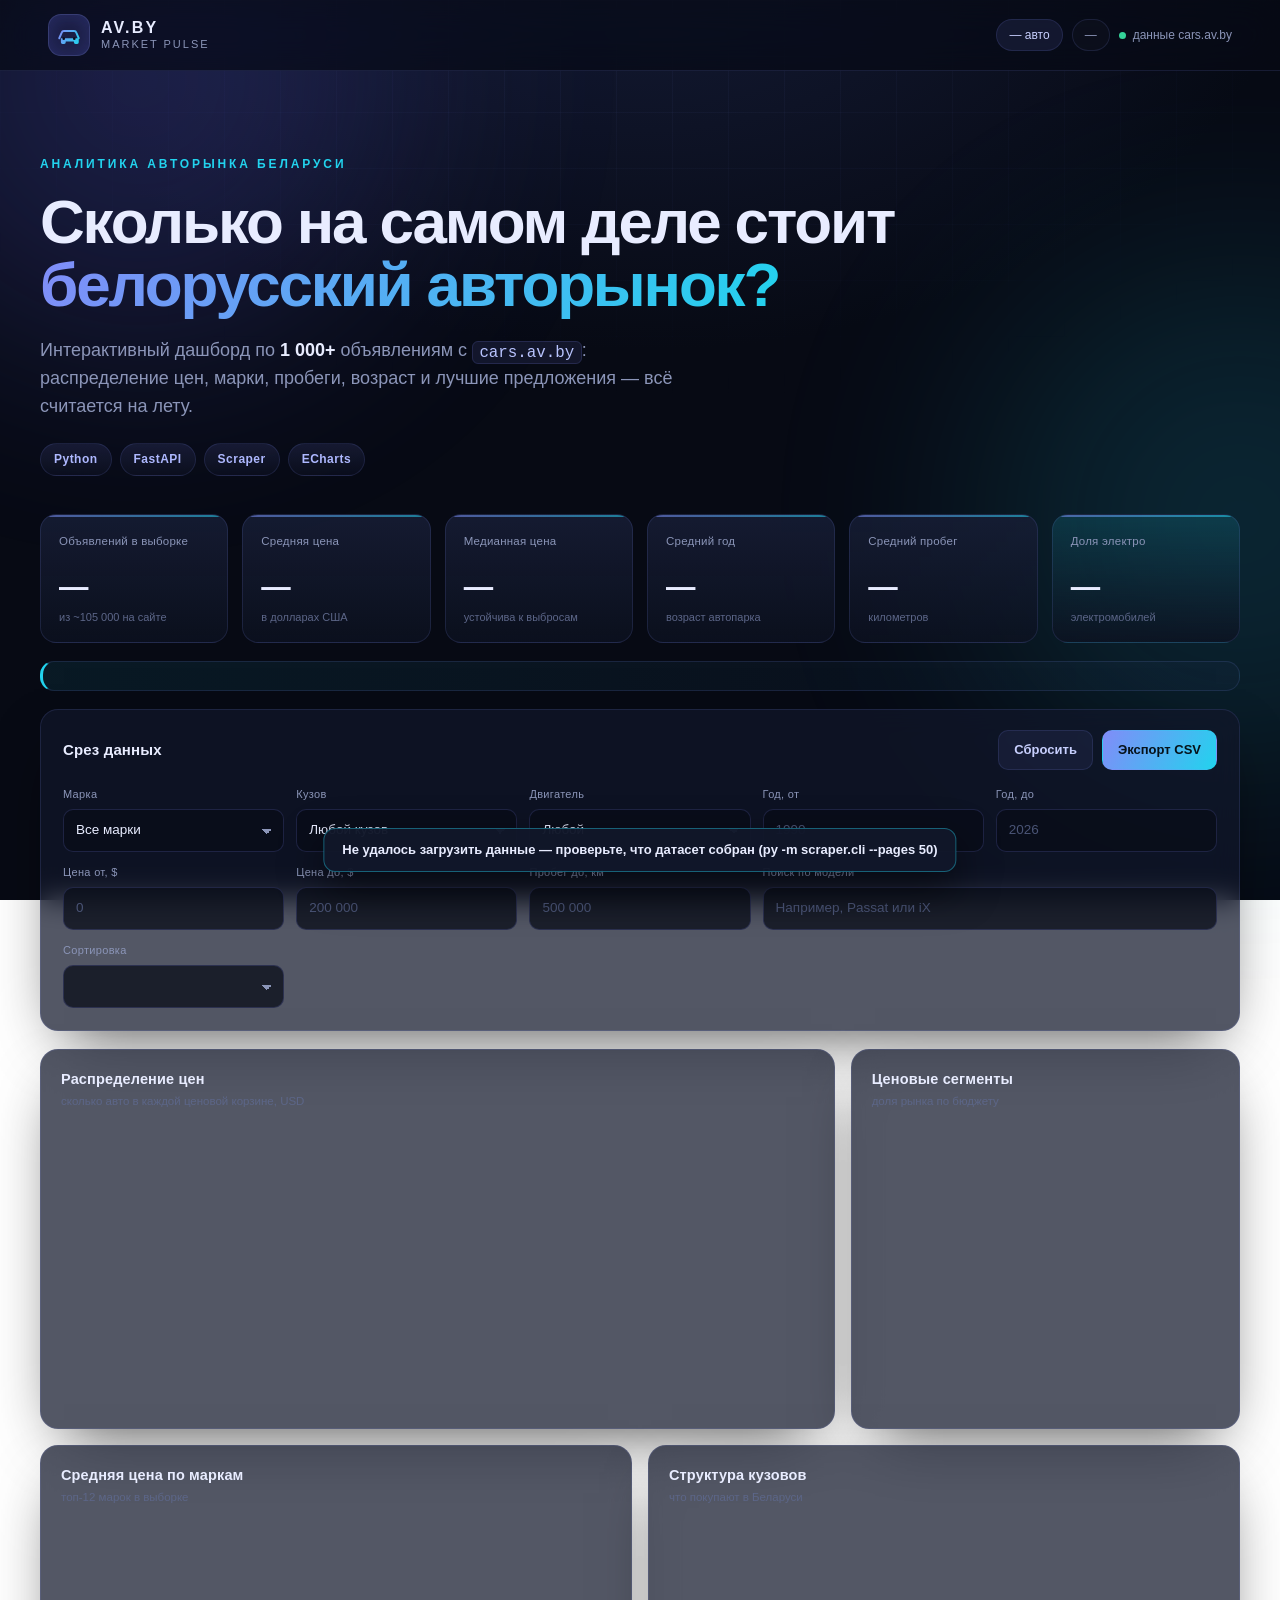
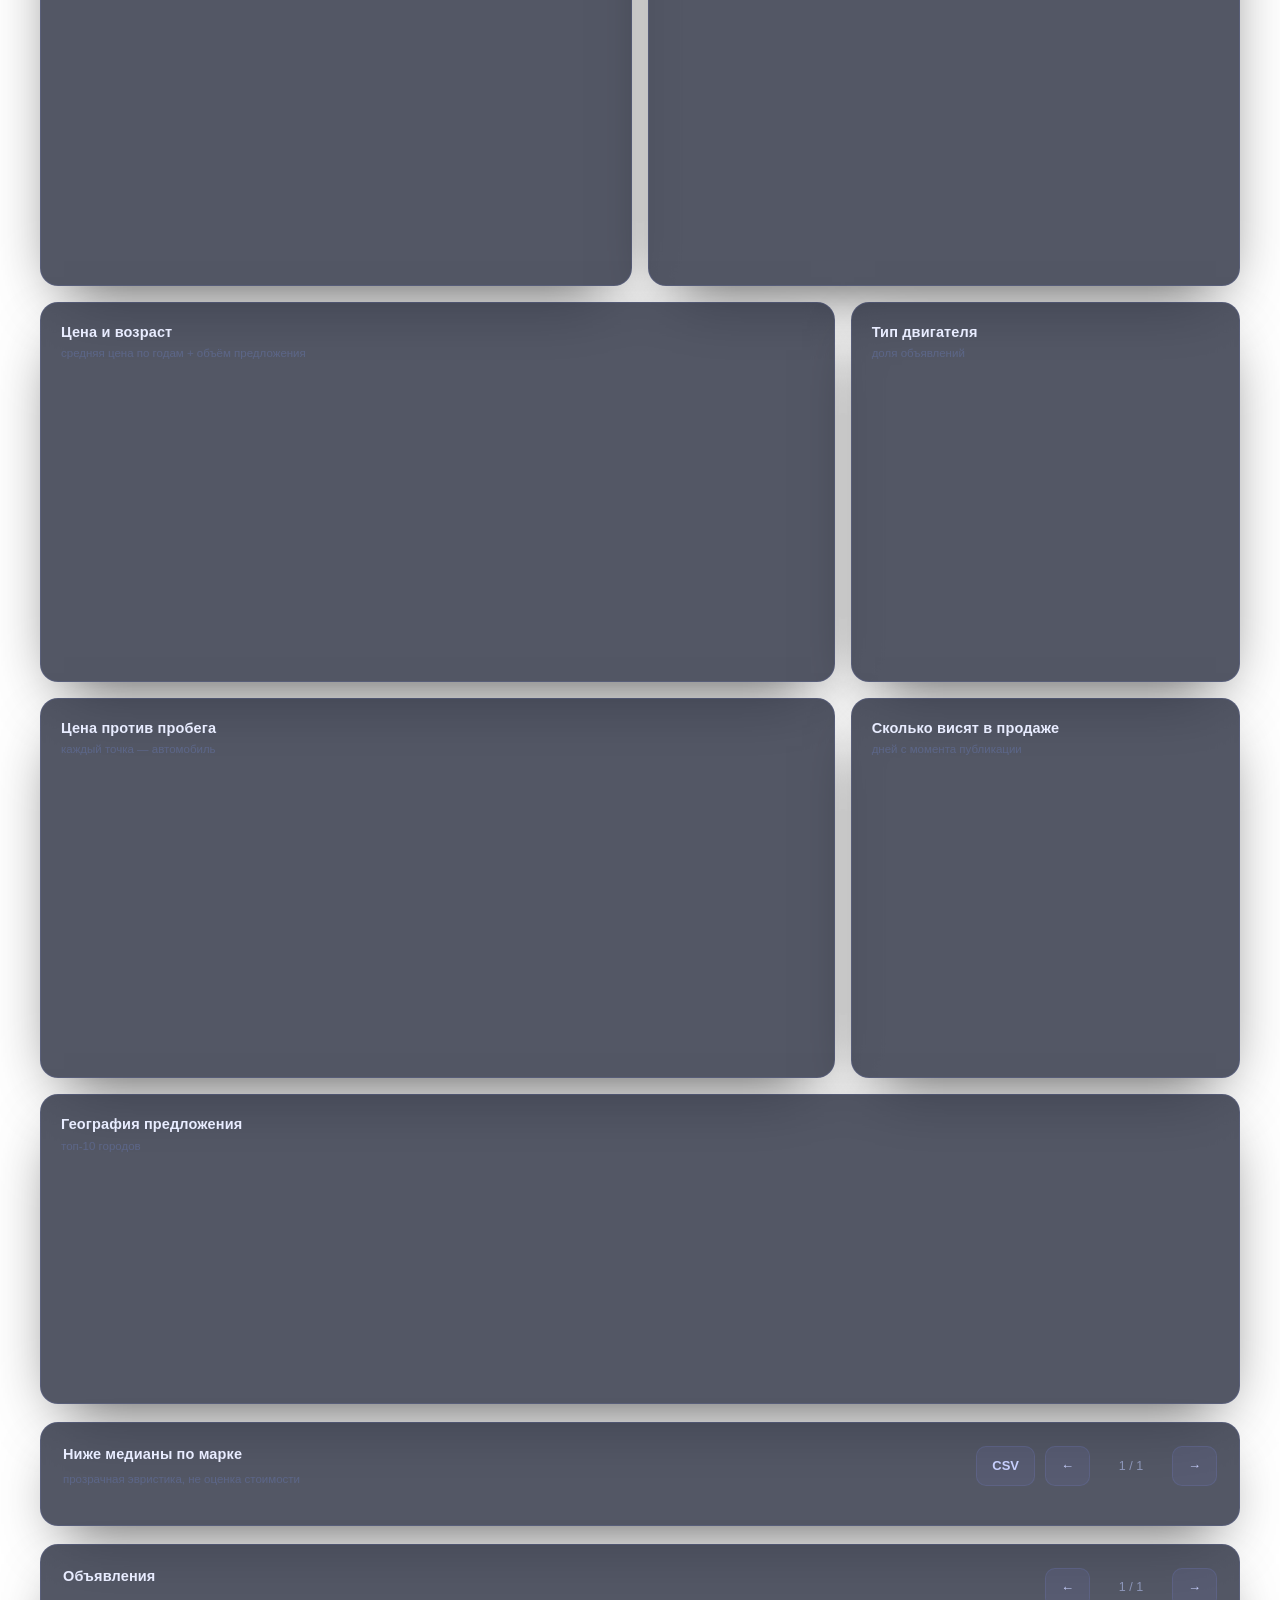
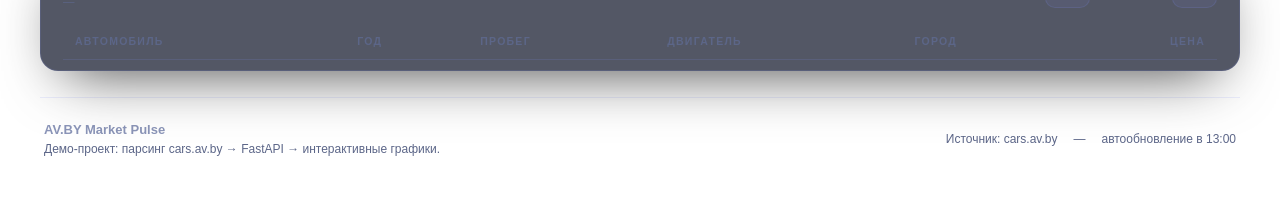
==== app/static/index.html @ 28a3e029 "Add files via upload" ====
<!DOCTYPE html>
<html lang="ru">
<head>
  <meta charset="utf-8" />
  <meta name="viewport" content="width=device-width, initial-scale=1" />
  <title>AV.BY Market Pulse — аналитика авторынка Беларуси</title>
  <meta name="description" content="Интерактивный дашборд рынка б/у автомобилей Беларуси по данным cars.av.by: цены, марки, пробеги, годы и лучшие предложения." />
  <link rel="stylesheet" href="styles.css" />
</head>
<body>
  <div class="bg-grid" aria-hidden="true"></div>
  <div class="bg-glow bg-glow--one" aria-hidden="true"></div>
  <div class="bg-glow bg-glow--two" aria-hidden="true"></div>

  <header class="topbar">
    <a class="brand" href="./">
      <span class="brand__mark" aria-hidden="true">
        <svg viewBox="0 0 32 32" width="26" height="26" fill="none">
          <path d="M4 20l3-7a3 3 0 0 1 2.8-2h12.4A3 3 0 0 1 25 13l3 7" stroke="url(#g)" stroke-width="2.4" stroke-linecap="round"/>
          <path d="M4 20h24v5a2 2 0 0 1-2 2h-2a2 2 0 0 1-2-2v-1H12v1a2 2 0 0 1-2 2H8a2 2 0 0 1-2-2v-5z" fill="url(#g)"/>
          <circle cx="9.5" cy="20.5" r="1.6" fill="#0a0e1a"/>
          <circle cx="22.5" cy="20.5" r="1.6" fill="#0a0e1a"/>
          <defs><linearGradient id="g" x1="4" y1="11" x2="28" y2="27" gradientUnits="userSpaceOnUse"><stop stop-color="#818cf8"/><stop offset="1" stop-color="#22d3ee"/></linearGradient></defs>
        </svg>
      </span>
      <span class="brand__text">
        <strong>AV.BY</strong>
        <span>Market Pulse</span>
      </span>
    </a>
    <div class="topbar__meta">
      <span class="pill" id="meta-count">— авто</span>
      <span class="pill pill--muted" id="meta-date">—</span>
      <span class="live"><i></i> данные cars.av.by</span>
    </div>
  </header>

  <main class="wrap">
    <section class="hero">
      <p class="eyebrow">Аналитика авторынка Беларуси</p>
      <h1>Сколько на самом деле стоит<br><span class="grad">белорусский авторынок?</span></h1>
      <p class="hero__lead">
        Интерактивный дашборд по <strong id="hero-count">1 000+</strong> объявлениям с <code>cars.av.by</code>:
        распределение цен, марки, пробеги, возраст и лучшие предложения — всё считается на лету.
      </p>
      <div class="hero__tags">
        <span>Python</span><span>FastAPI</span><span>Scraper</span><span>ECharts</span>
      </div>
    </section>

    <section class="kpis" id="kpis" aria-label="Ключевые показатели">
      <article class="kpi">
        <span class="kpi__label">Объявлений в выборке</span>
        <strong class="kpi__value" id="kpi-total">—</strong>
        <span class="kpi__hint">из ~105 000 на сайте</span>
      </article>
      <article class="kpi">
        <span class="kpi__label">Средняя цена</span>
        <strong class="kpi__value" id="kpi-avg-price">—</strong>
        <span class="kpi__hint">в долларах США</span>
      </article>
      <article class="kpi">
        <span class="kpi__label">Медианная цена</span>
        <strong class="kpi__value" id="kpi-median-price">—</strong>
        <span class="kpi__hint">устойчива к выбросам</span>
      </article>
      <article class="kpi">
        <span class="kpi__label">Средний год</span>
        <strong class="kpi__value" id="kpi-avg-year">—</strong>
        <span class="kpi__hint">возраст автопарка</span>
      </article>
      <article class="kpi">
        <span class="kpi__label">Средний пробег</span>
        <strong class="kpi__value" id="kpi-avg-mileage">—</strong>
        <span class="kpi__hint">километров</span>
      </article>
      <article class="kpi kpi--accent">
        <span class="kpi__label">Доля электро</span>
        <strong class="kpi__value" id="kpi-electric">—</strong>
        <span class="kpi__hint">электромобилей</span>
      </article>
    </section>

    <p class="insight" id="insight" aria-live="polite"></p>

    <section class="panel filters" aria-label="Фильтры">
      <div class="filters__head">
        <h2>Срез данных</h2>
        <div class="filters__actions">
          <button class="btn btn--ghost" id="btn-reset" type="button">Сбросить</button>
          <a class="btn btn--primary" id="btn-export" href="#" download>Экспорт CSV</a>
        </div>
      </div>
      <div class="filters__grid">
        <label class="field">
          <span>Марка</span>
          <select id="f-brand"><option value="">Все марки</option></select>
        </label>
        <label class="field">
          <span>Кузов</span>
          <select id="f-body"><option value="">Любой кузов</option></select>
        </label>
        <label class="field">
          <span>Двигатель</span>
          <select id="f-fuel"><option value="">Любой</option></select>
        </label>
        <label class="field">
          <span>Год, от</span>
          <input id="f-year-min" type="number" inputmode="numeric" placeholder="1990" />
        </label>
        <label class="field">
          <span>Год, до</span>
          <input id="f-year-max" type="number" inputmode="numeric" placeholder="2026" />
        </label>
        <label class="field">
          <span>Цена от, $</span>
          <input id="f-price-min" type="number" inputmode="numeric" placeholder="0" />
        </label>
        <label class="field">
          <span>Цена до, $</span>
          <input id="f-price-max" type="number" inputmode="numeric" placeholder="200 000" />
        </label>
        <label class="field">
          <span>Пробег до, км</span>
          <input id="f-mileage-max" type="number" inputmode="numeric" placeholder="500 000" />
        </label>
        <label class="field field--wide">
          <span>Поиск по модели</span>
          <input id="f-q" type="search" placeholder="Например, Passat или iX" autocomplete="off" />
        </label>
        <label class="field">
          <span>Сортировка</span>
          <select id="f-sort"></select>
        </label>
      </div>
    </section>

    <section class="charts" id="charts" aria-label="Графики">
      <article class="panel chart chart--span-8">
        <header class="chart__head">
          <h2>Распределение цен</h2>
          <span class="chart__sub">сколько авто в каждой ценовой корзине, USD</span>
        </header>
        <div class="chart__canvas" id="chart-price"></div>
      </article>

      <article class="panel chart chart--span-4">
        <header class="chart__head">
          <h2>Ценовые сегменты</h2>
          <span class="chart__sub">доля рынка по бюджету</span>
        </header>
        <div class="chart__canvas" id="chart-segments"></div>
      </article>

      <article class="panel chart chart--span-6">
        <header class="chart__head">
          <h2>Средняя цена по маркам</h2>
          <span class="chart__sub">топ-12 марок в выборке</span>
        </header>
        <div class="chart__canvas chart__canvas--tall" id="chart-brands"></div>
      </article>

      <article class="panel chart chart--span-6">
        <header class="chart__head">
          <h2>Структура кузовов</h2>
          <span class="chart__sub">что покупают в Беларуси</span>
        </header>
        <div class="chart__canvas chart__canvas--tall" id="chart-body"></div>
      </article>

      <article class="panel chart chart--span-8">
        <header class="chart__head">
          <h2>Цена и возраст</h2>
          <span class="chart__sub">средняя цена по годам + объём предложения</span>
        </header>
        <div class="chart__canvas" id="chart-year"></div>
      </article>

      <article class="panel chart chart--span-4">
        <header class="chart__head">
          <h2>Тип двигателя</h2>
          <span class="chart__sub">доля объявлений</span>
        </header>
        <div class="chart__canvas" id="chart-fuel"></div>
      </article>

      <article class="panel chart chart--span-8">
        <header class="chart__head">
          <h2>Цена против пробега</h2>
          <span class="chart__sub">каждый точка — автомобиль</span>
        </header>
        <div class="chart__canvas" id="chart-scatter"></div>
      </article>

      <article class="panel chart chart--span-4">
        <header class="chart__head">
          <h2>Сколько висят в продаже</h2>
          <span class="chart__sub">дней с момента публикации</span>
        </header>
        <div class="chart__canvas" id="chart-days"></div>
      </article>

      <article class="panel chart chart--span-12">
        <header class="chart__head">
          <h2>География предложения</h2>
          <span class="chart__sub">топ-10 городов</span>
        </header>
        <div class="chart__canvas chart__canvas--short" id="chart-locations"></div>
      </article>
    </section>

    <section class="panel deals" id="deals-section" aria-label="Ниже медианы по марке">
      <header class="chart__head table-panel__head">
        <div>
          <h2>Ниже медианы по марке</h2>
          <span class="chart__sub" id="deals-total">прозрачная эвристика, не оценка стоимости</span>
        </div>
        <div class="pager">
          <a class="btn btn--ghost" id="btn-deals-export" href="#" title="Скачать все объявления ниже медианы (CSV)">CSV</a>
          <button class="btn btn--ghost" id="btn-deals-prev" type="button" aria-label="Предыдущая страница">←</button>
          <span id="deals-page-info">1 / 1</span>
          <button class="btn btn--ghost" id="btn-deals-next" type="button" aria-label="Следующая страница">→</button>
        </div>
      </header>
      <div class="deals__grid" id="deals"></div>
    </section>

    <section class="panel table-panel" aria-label="Объявления">
      <header class="chart__head table-panel__head">
        <div>
          <h2>Объявления</h2>
          <span class="chart__sub" id="table-total">—</span>
        </div>
        <div class="pager">
          <button class="btn btn--ghost" id="btn-prev" type="button" aria-label="Предыдущая страница">←</button>
          <span id="page-info">1 / 1</span>
          <button class="btn btn--ghost" id="btn-next" type="button" aria-label="Следующая страница">→</button>
        </div>
      </header>
      <div class="table-scroll">
        <table>
          <thead>
            <tr>
              <th>Автомобиль</th>
              <th>Год</th>
              <th>Пробег</th>
              <th>Двигатель</th>
              <th>Город</th>
              <th class="ta-right">Цена</th>
            </tr>
          </thead>
          <tbody id="table-body"></tbody>
        </table>
      </div>
    </section>

    <footer class="footer">
      <div>
        <strong>AV.BY Market Pulse</strong>
        <span>Демо-проект: парсинг cars.av.by → FastAPI → интерактивные графики.</span>
      </div>
      <div class="footer__meta">
        <span id="footer-source">Источник: cars.av.by</span>
        <span id="footer-date">—</span>
        <span>автообновление в 13:00</span>
      </div>
    </footer>
  </main>

  <div class="loading" id="loading" aria-hidden="true"><span></span></div>
  <div class="toast" id="toast" role="status" aria-live="polite"></div>

  <script src="vendor/echarts.min.js"></script>
  <script src="analytics.js"></script>
  <script src="app.js"></script>
</body>
</html>
---- app/static/styles.css ----
:root {
  --bg: #070a14;
  --bg-soft: #0c1120;
  --panel: rgba(17, 23, 42, 0.72);
  --panel-solid: #11172a;
  --border: rgba(129, 140, 248, 0.14);
  --border-strong: rgba(129, 140, 248, 0.3);
  --text: #e8ecff;
  --muted: #8b95b8;
  --faint: #5c6688;
  --indigo: #818cf8;
  --cyan: #22d3ee;
  --amber: #fbbf24;
  --green: #34d399;
  --rose: #fb7185;
  --grad: linear-gradient(120deg, #818cf8 0%, #22d3ee 100%);
  --radius: 18px;
  --shadow: 0 24px 60px -24px rgba(0, 0, 0, 0.75);
}

* { box-sizing: border-box; }

html { scroll-behavior: smooth; }

body {
  margin: 0;
  min-height: 100vh;
  background: radial-gradient(1200px 800px at 50% -10%, #151c38 0%, var(--bg) 55%) fixed;
  color: var(--text);
  font-family: "Inter", -apple-system, BlinkMacSystemFont, "Segoe UI", Roboto, "Helvetica Neue", Arial, sans-serif;
  font-size: 15px;
  line-height: 1.55;
  -webkit-font-smoothing: antialiased;
  overflow-x: hidden;
}

code {
  font-family: "JetBrains Mono", "Cascadia Code", Consolas, monospace;
  font-size: 0.88em;
  color: #b9c4ff;
  background: rgba(129, 140, 248, 0.1);
  border: 1px solid rgba(129, 140, 248, 0.16);
  padding: 0.1em 0.4em;
  border-radius: 6px;
}

.bg-grid {
  position: fixed;
  inset: 0;
  background-image:
    linear-gradient(rgba(129, 140, 248, 0.045) 1px, transparent 1px),
    linear-gradient(90deg, rgba(129, 140, 248, 0.045) 1px, transparent 1px);
  background-size: 56px 56px;
  mask-image: radial-gradient(ellipse 90% 60% at 50% 0%, #000 20%, transparent 75%);
  pointer-events: none;
  z-index: 0;
}

.bg-glow {
  position: fixed;
  width: 520px;
  height: 520px;
  border-radius: 50%;
  filter: blur(120px);
  opacity: 0.22;
  pointer-events: none;
  z-index: 0;
}
.bg-glow--one { background: #6366f1; top: -180px; left: -120px; }
.bg-glow--two { background: #22d3ee; top: 260px; right: -220px; opacity: 0.14; }

/* ---------- top bar ---------- */
.topbar {
  position: sticky;
  top: 0;
  z-index: 50;
  display: flex;
  align-items: center;
  justify-content: space-between;
  gap: 18px;
  padding: 14px clamp(16px, 4vw, 48px);
  background: rgba(7, 10, 20, 0.72);
  backdrop-filter: blur(18px) saturate(140%);
  border-bottom: 1px solid var(--border);
}

.brand {
  display: flex;
  align-items: center;
  gap: 11px;
  text-decoration: none;
  color: var(--text);
}
.brand__mark {
  display: grid;
  place-items: center;
  width: 42px;
  height: 42px;
  border-radius: 13px;
  background: rgba(129, 140, 248, 0.1);
  border: 1px solid var(--border-strong);
  box-shadow: 0 0 26px rgba(99, 102, 241, 0.28) inset;
}
.brand__text { display: flex; flex-direction: column; line-height: 1.15; }
.brand__text strong { font-size: 16px; letter-spacing: 0.14em; }
.brand__text span { font-size: 11px; color: var(--muted); letter-spacing: 0.18em; text-transform: uppercase; }

.topbar__meta { display: flex; align-items: center; gap: 9px; flex-wrap: wrap; justify-content: flex-end; }
.pill {
  font-size: 12px;
  padding: 6px 12px;
  border-radius: 999px;
  background: rgba(129, 140, 248, 0.1);
  border: 1px solid var(--border);
  color: #c7cffd;
  white-space: nowrap;
}
.pill--muted { color: var(--muted); background: rgba(255, 255, 255, 0.02); }
.live { display: inline-flex; align-items: center; gap: 7px; font-size: 12px; color: var(--muted); }
.live i {
  width: 7px; height: 7px; border-radius: 50%;
  background: var(--green);
  box-shadow: 0 0 0 0 rgba(52, 211, 153, 0.6);
  animation: pulse 2.2s infinite;
}
@keyframes pulse {
  0% { box-shadow: 0 0 0 0 rgba(52, 211, 153, 0.55); }
  70% { box-shadow: 0 0 0 8px rgba(52, 211, 153, 0); }
  100% { box-shadow: 0 0 0 0 rgba(52, 211, 153, 0); }
}

/* ---------- layout ---------- */
.wrap {
  position: relative;
  z-index: 1;
  max-width: 1280px;
  margin: 0 auto;
  padding: 0 clamp(16px, 4vw, 40px) 64px;
}

.hero { padding: clamp(40px, 7vw, 84px) 0 38px; max-width: 880px; }
.eyebrow {
  margin: 0 0 16px;
  font-size: 12px;
  letter-spacing: 0.24em;
  text-transform: uppercase;
  color: var(--cyan);
  font-weight: 600;
}
.hero h1 {
  margin: 0 0 20px;
  font-size: clamp(32px, 5.6vw, 62px);
  line-height: 1.03;
  letter-spacing: -0.035em;
  font-weight: 800;
}
.grad {
  background: var(--grad);
  -webkit-background-clip: text;
  background-clip: text;
  color: transparent;
}
.hero__lead { margin: 0 0 22px; max-width: 680px; font-size: clamp(15px, 1.6vw, 18px); color: var(--muted); }
.hero__lead strong { color: var(--text); }
.hero__tags { display: flex; gap: 8px; flex-wrap: wrap; }
.hero__tags span {
  font-size: 12px;
  font-weight: 600;
  letter-spacing: 0.04em;
  color: #aeb8ff;
  padding: 6px 13px;
  border-radius: 999px;
  border: 1px solid var(--border);
  background: linear-gradient(180deg, rgba(129, 140, 248, 0.12), rgba(129, 140, 248, 0.03));
}

/* ---------- KPI ---------- */
.kpis {
  display: grid;
  grid-template-columns: repeat(6, minmax(0, 1fr));
  gap: 14px;
  margin-bottom: 18px;
}
.kpi {
  position: relative;
  padding: 18px 18px 16px;
  border-radius: 16px;
  border: 1px solid var(--border);
  background: linear-gradient(180deg, rgba(23, 30, 54, 0.85), rgba(13, 18, 33, 0.75));
  overflow: hidden;
  transition: transform 0.25s ease, border-color 0.25s ease;
}
.kpi::after {
  content: "";
  position: absolute;
  inset: 0 0 auto 0;
  height: 2px;
  background: var(--grad);
  opacity: 0.55;
}
.kpi:hover { transform: translateY(-3px); border-color: var(--border-strong); }
.kpi--accent { background: linear-gradient(180deg, rgba(34, 211, 238, 0.14), rgba(13, 18, 33, 0.8)); }
.kpi__label { display: block; font-size: 11.5px; color: var(--muted); letter-spacing: 0.02em; margin-bottom: 8px; min-height: 30px; }
.kpi__value { display: block; font-size: clamp(21px, 2.3vw, 30px); font-weight: 800; letter-spacing: -0.02em; line-height: 1.1; }
.kpi__hint { display: block; margin-top: 6px; font-size: 11px; color: var(--faint); }

/* ---------- panels ---------- */
.panel {
  border-radius: var(--radius);
  border: 1px solid var(--border);
  background: var(--panel);
  backdrop-filter: blur(14px);
  box-shadow: var(--shadow);
}

/* ---------- insight ---------- */
.insight {
  margin: 0 0 18px;
  padding: 14px 18px;
  border-radius: 14px;
  border: 1px solid var(--border);
  border-left: 3px solid var(--cyan);
  background: linear-gradient(90deg, rgba(34, 211, 238, 0.08), rgba(129, 140, 248, 0.035));
  color: var(--muted);
  font-size: 13.5px;
  line-height: 1.65;
}
.insight strong { color: var(--text); font-weight: 700; }

/* ---------- filters ---------- */
.filters { padding: 20px 22px 22px; margin-bottom: 18px; }
.filters__head { display: flex; align-items: center; justify-content: space-between; gap: 16px; margin-bottom: 16px; }
.filters__head h2 { margin: 0; font-size: 15px; letter-spacing: 0.01em; }
.filters__actions { display: flex; gap: 9px; }
.filters__grid {
  display: grid;
  grid-template-columns: repeat(5, minmax(0, 1fr));
  gap: 12px;
}
.field { display: flex; flex-direction: column; gap: 6px; min-width: 0; }
.field--wide { grid-column: span 2; }
.field > span { font-size: 11px; color: var(--muted); letter-spacing: 0.03em; }
.field input, .field select {
  width: 100%;
  padding: 10px 12px;
  border-radius: 10px;
  border: 1px solid rgba(129, 140, 248, 0.18);
  background: rgba(8, 12, 24, 0.75);
  color: var(--text);
  font: inherit;
  font-size: 13.5px;
  outline: none;
  transition: border-color 0.2s ease, box-shadow 0.2s ease;
}
.field select { appearance: none; cursor: pointer; padding-right: 30px;
  background-image: linear-gradient(45deg, transparent 50%, var(--muted) 50%), linear-gradient(135deg, var(--muted) 50%, transparent 50%);
  background-position: calc(100% - 16px) 52%, calc(100% - 11px) 52%;
  background-size: 5px 5px, 5px 5px;
  background-repeat: no-repeat;
}
.field input::placeholder { color: #4a5476; }
.field input:focus, .field select:focus {
  border-color: rgba(34, 211, 238, 0.55);
  box-shadow: 0 0 0 3px rgba(34, 211, 238, 0.1);
}

.btn {
  display: inline-flex;
  align-items: center;
  justify-content: center;
  gap: 6px;
  padding: 9px 15px;
  border-radius: 10px;
  border: 1px solid transparent;
  font: inherit;
  font-size: 13px;
  font-weight: 600;
  cursor: pointer;
  text-decoration: none;
  transition: transform 0.18s ease, filter 0.18s ease, background 0.18s ease;
  white-space: nowrap;
}
.btn:hover { transform: translateY(-1px); }
.btn--ghost { background: rgba(129, 140, 248, 0.08); border-color: var(--border); color: #c7cffd; }
.btn--ghost:hover { background: rgba(129, 140, 248, 0.16); }
.btn--primary { background: var(--grad); color: #06121a; font-weight: 700; }
.btn--primary:hover { filter: brightness(1.08); }
.btn:disabled { opacity: 0.4; cursor: not-allowed; transform: none; }

/* ---------- charts ---------- */
.charts {
  display: grid;
  grid-template-columns: repeat(12, minmax(0, 1fr));
  gap: 16px;
  margin-bottom: 18px;
}
.chart { padding: 18px 20px 12px; min-width: 0; }
.chart--span-4 { grid-column: span 4; }
.chart--span-6 { grid-column: span 6; }
.chart--span-8 { grid-column: span 8; }
.chart--span-12 { grid-column: span 12; }
.chart__head { display: flex; flex-direction: column; gap: 2px; margin-bottom: 6px; }
.chart__head h2 { margin: 0; font-size: 14.5px; font-weight: 700; letter-spacing: 0.01em; }
.chart__sub { font-size: 11.5px; color: var(--faint); }
.chart__canvas { width: 100%; height: 300px; }
.chart__canvas--tall { height: 360px; }
.chart__canvas--short { height: 230px; }

/* ---------- deals ---------- */
.deals { padding: 20px 22px 22px; margin-bottom: 18px; }
.deals__grid {
  display: grid;
  grid-template-columns: repeat(4, minmax(0, 1fr));
  gap: 12px;
  margin-top: 14px;
}
.deal {
  position: relative;
  display: flex;
  gap: 12px;
  padding: 10px;
  border-radius: 13px;
  border: 1px solid var(--border);
  background: rgba(8, 12, 24, 0.55);
  text-decoration: none;
  color: inherit;
  transition: transform 0.2s ease, border-color 0.2s ease;
  min-width: 0;
}
.deal:hover { transform: translateY(-2px); border-color: rgba(52, 211, 153, 0.45); }
.deal__img {
  width: 78px;
  height: 66px;
  flex: 0 0 78px;
  border-radius: 9px;
  object-fit: cover;
  background: linear-gradient(135deg, #1c2542, #0d1325);
}
.deal__img--empty { display: grid; place-items: center; font-weight: 800; color: #3b466b; font-size: 20px; }
.deal__body { min-width: 0; display: flex; flex-direction: column; gap: 3px; }
.deal__name { font-size: 13px; font-weight: 700; white-space: nowrap; overflow: hidden; text-overflow: ellipsis; }
.deal__meta { font-size: 11px; color: var(--muted); white-space: nowrap; overflow: hidden; text-overflow: ellipsis; }
.deal__price { font-size: 14px; font-weight: 800; color: #fff; margin-top: auto; }
.deal__badge {
  position: absolute;
  top: 8px;
  right: 8px;
  font-size: 10px;
  font-weight: 800;
  padding: 3px 7px;
  border-radius: 999px;
  background: rgba(52, 211, 153, 0.16);
  color: #6ee7b7;
  border: 1px solid rgba(52, 211, 153, 0.35);
}

/* ---------- table ---------- */
.table-panel { padding: 20px 22px 10px; }
.table-panel__head { flex-direction: row; align-items: center; justify-content: space-between; margin-bottom: 12px; }
.pager { display: flex; align-items: center; gap: 10px; }
.pager #page-info,
.pager #deals-page-info { font-size: 12.5px; color: var(--muted); min-width: 62px; text-align: center; }
.table-scroll { overflow-x: auto; }
table { width: 100%; border-collapse: collapse; font-size: 13px; }
thead th {
  text-align: left;
  font-size: 10.5px;
  text-transform: uppercase;
  letter-spacing: 0.12em;
  color: var(--faint);
  font-weight: 600;
  padding: 10px 12px;
  border-bottom: 1px solid var(--border);
  white-space: nowrap;
}
tbody td { padding: 11px 12px; border-bottom: 1px solid rgba(129, 140, 248, 0.07); vertical-align: middle; }
tbody tr:last-child td { border-bottom: none; }
tbody tr { transition: background 0.16s ease; }
tbody tr:hover { background: rgba(129, 140, 248, 0.045); }
.ta-right { text-align: right; }
.car-cell { display: flex; align-items: center; gap: 11px; min-width: 210px; }
.car-cell img, .car-cell .thumb {
  width: 46px; height: 38px; border-radius: 7px; object-fit: cover; flex: 0 0 46px;
  background: linear-gradient(135deg, #1c2542, #0d1325);
}
.car-cell .thumb { display: grid; place-items: center; font-weight: 800; color: #3b466b; }
.car-cell a { color: var(--text); text-decoration: none; font-weight: 600; }
.car-cell a:hover { color: var(--cyan); }
.car-cell small { display: block; color: var(--faint); font-size: 11px; font-weight: 400; }
.price-cell { font-weight: 800; color: #fff; white-space: nowrap; }
.price-cell small { display: block; color: var(--faint); font-weight: 400; font-size: 10.5px; }

/* ---------- footer ---------- */
.footer {
  display: flex;
  align-items: center;
  justify-content: space-between;
  gap: 18px;
  flex-wrap: wrap;
  margin-top: 26px;
  padding: 22px 4px 0;
  border-top: 1px solid var(--border);
  color: var(--faint);
  font-size: 12px;
}
.footer strong { display: block; color: var(--muted); font-size: 13px; }
.footer__meta { display: flex; gap: 16px; flex-wrap: wrap; }

/* ---------- loading ---------- */
.loading {
  position: fixed;
  inset: 0;
  z-index: 90;
  display: grid;
  place-items: center;
  background: rgba(7, 10, 20, 0.55);
  backdrop-filter: blur(2px);
  opacity: 0;
  pointer-events: none;
  transition: opacity 0.2s ease;
}
.loading.is-on { opacity: 1; pointer-events: all; }
.loading span {
  width: 38px; height: 38px; border-radius: 50%;
  border: 3px solid rgba(129, 140, 248, 0.2);
  border-top-color: var(--cyan);
  animation: spin 0.8s linear infinite;
}
@keyframes spin { to { transform: rotate(360deg); } }

/* ---------- toast ---------- */
.toast {
  position: fixed;
  left: 50%;
  bottom: 28px;
  z-index: 100;
  transform: translate(-50%, 18px);
  padding: 11px 18px;
  border-radius: 12px;
  border: 1px solid rgba(34, 211, 238, 0.4);
  background: rgba(17, 23, 42, 0.97);
  color: var(--text);
  font-size: 13px;
  font-weight: 600;
  box-shadow: 0 16px 40px rgba(0, 0, 0, 0.55);
  opacity: 0;
  pointer-events: none;
  transition: opacity 0.28s ease, transform 0.28s ease;
}
.toast.is-on { opacity: 1; transform: translate(-50%, 0); }

/* ---------- responsive ---------- */
@media (max-width: 1080px) {
  .kpis { grid-template-columns: repeat(3, minmax(0, 1fr)); }
  .filters__grid { grid-template-columns: repeat(3, minmax(0, 1fr)); }
  .deals__grid { grid-template-columns: repeat(2, minmax(0, 1fr)); }
  .chart--span-4, .chart--span-6, .chart--span-8 { grid-column: span 6; }
  .chart--span-12 { grid-column: span 12; }
}
@media (max-width: 720px) {
  .topbar { padding: 12px 16px; }
  .topbar__meta .pill--muted { display: none; }
  .kpis { grid-template-columns: repeat(2, minmax(0, 1fr)); }
  .filters__grid { grid-template-columns: repeat(2, minmax(0, 1fr)); }
  .field--wide { grid-column: span 2; }
  .charts { grid-template-columns: 1fr; }
  .chart--span-4, .chart--span-6, .chart--span-8, .chart--span-12 { grid-column: span 1; }
  .deals__grid { grid-template-columns: 1fr; }
  .footer { flex-direction: column; align-items: flex-start; }
}
@media (max-width: 460px) {
  .kpis { grid-template-columns: 1fr; }
  .filters__grid { grid-template-columns: 1fr; }
  .field--wide { grid-column: span 1; }
}

@media (prefers-reduced-motion: reduce) {
  * { animation: none !important; transition: none !important; }
}
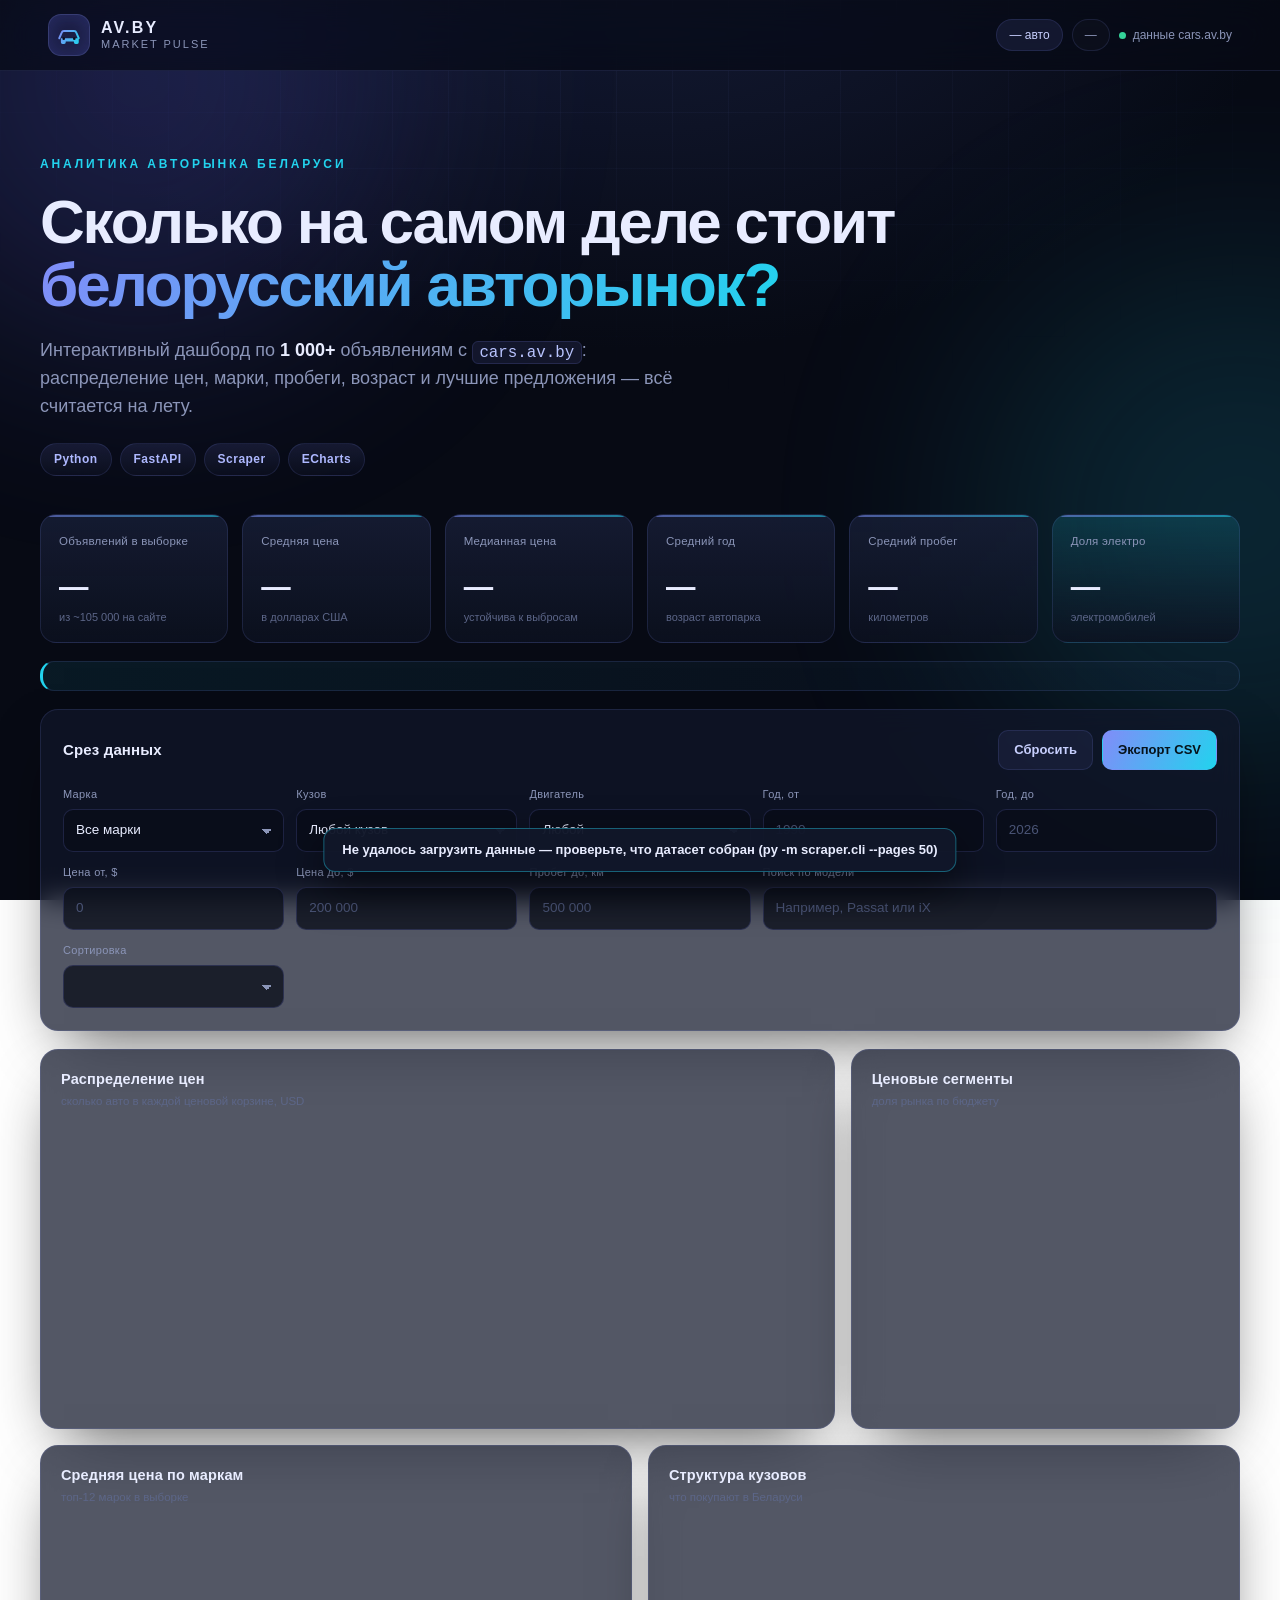
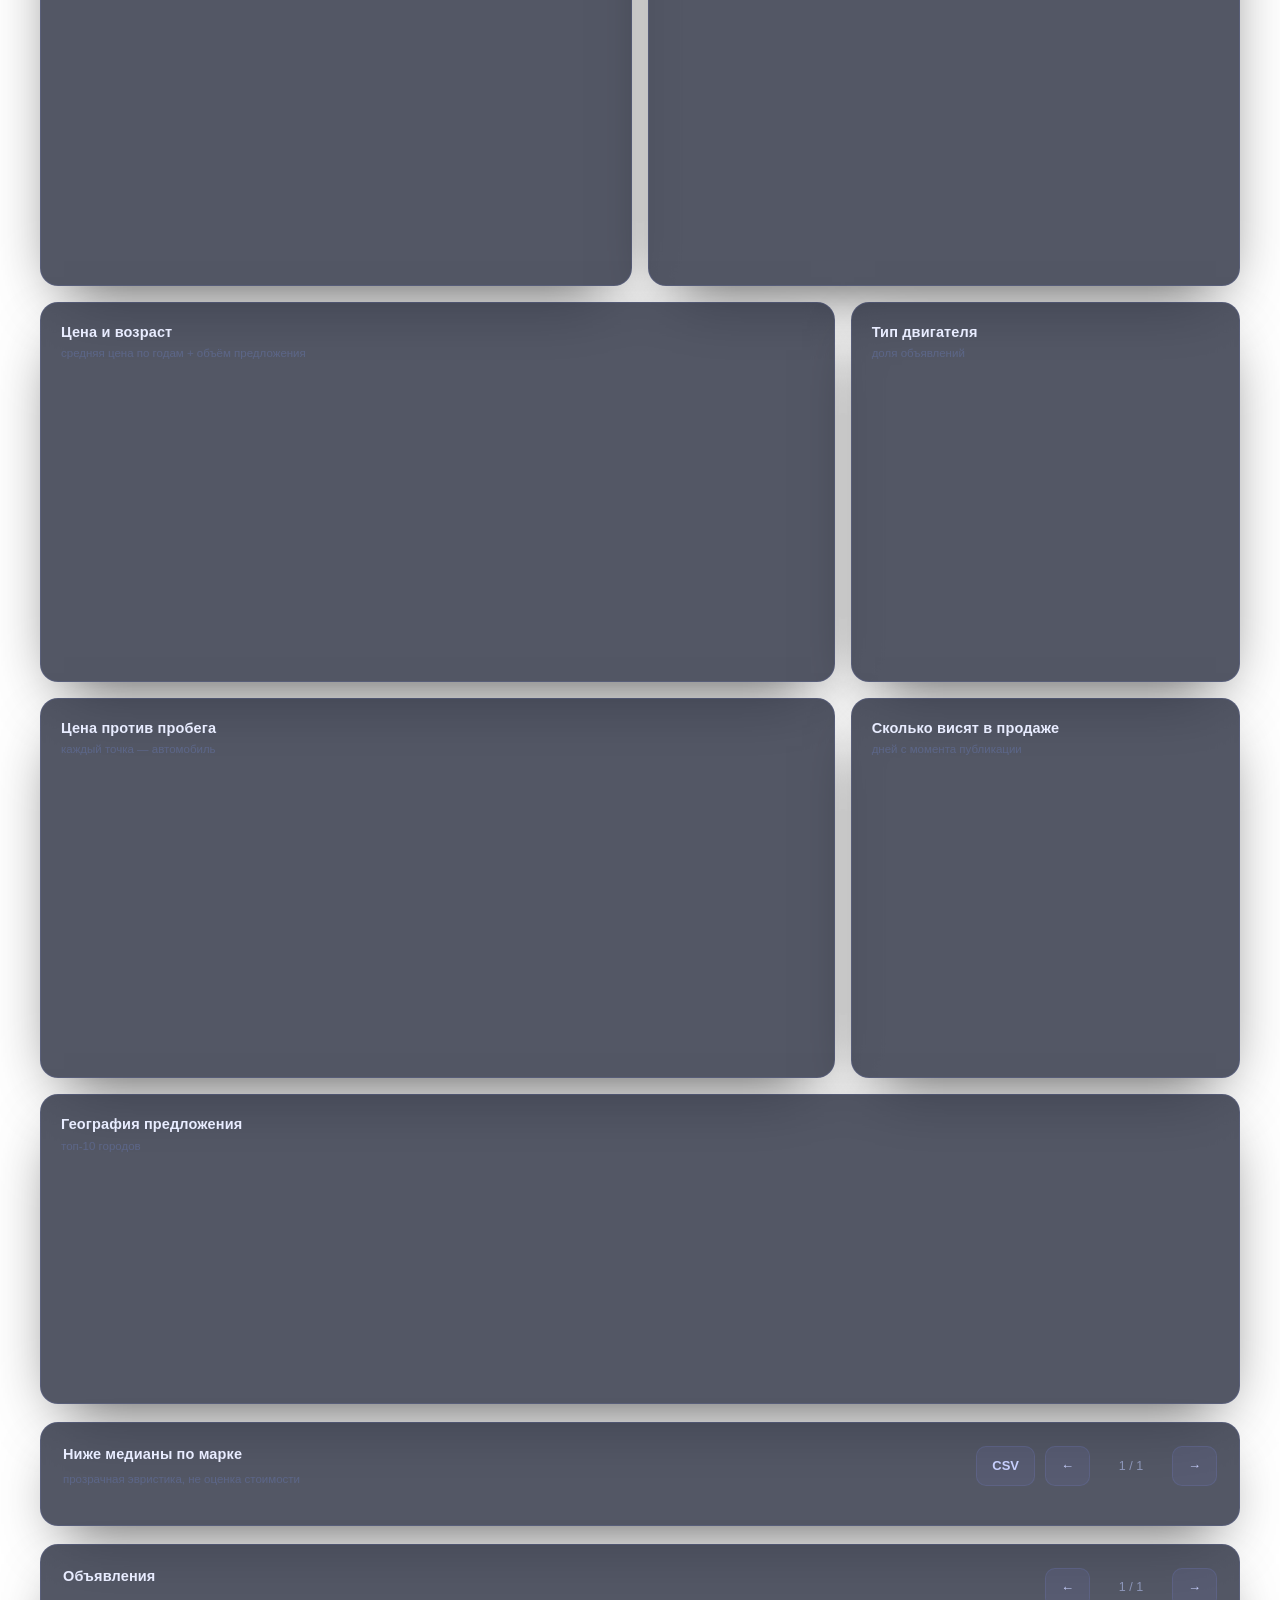
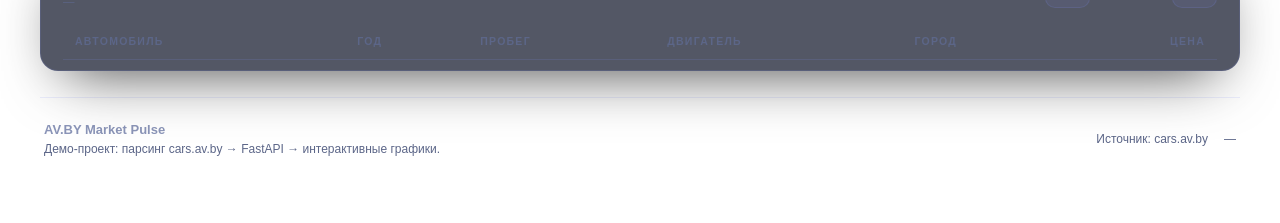
==== commit 13aaf21a: "Add files via upload" ====
--- a/app/static/index.html
+++ b/app/static/index.html
@@ -1,277 +1,276 @@
-<!DOCTYPE html>
-<html lang="ru">
-<head>
-  <meta charset="utf-8" />
-  <meta name="viewport" content="width=device-width, initial-scale=1" />
-  <title>AV.BY Market Pulse — аналитика авторынка Беларуси</title>
-  <meta name="description" content="Интерактивный дашборд рынка б/у автомобилей Беларуси по данным cars.av.by: цены, марки, пробеги, годы и лучшие предложения." />
-  <link rel="stylesheet" href="styles.css" />
-</head>
-<body>
-  <div class="bg-grid" aria-hidden="true"></div>
-  <div class="bg-glow bg-glow--one" aria-hidden="true"></div>
-  <div class="bg-glow bg-glow--two" aria-hidden="true"></div>
-
-  <header class="topbar">
-    <a class="brand" href="./">
-      <span class="brand__mark" aria-hidden="true">
-        <svg viewBox="0 0 32 32" width="26" height="26" fill="none">
-          <path d="M4 20l3-7a3 3 0 0 1 2.8-2h12.4A3 3 0 0 1 25 13l3 7" stroke="url(#g)" stroke-width="2.4" stroke-linecap="round"/>
-          <path d="M4 20h24v5a2 2 0 0 1-2 2h-2a2 2 0 0 1-2-2v-1H12v1a2 2 0 0 1-2 2H8a2 2 0 0 1-2-2v-5z" fill="url(#g)"/>
-          <circle cx="9.5" cy="20.5" r="1.6" fill="#0a0e1a"/>
-          <circle cx="22.5" cy="20.5" r="1.6" fill="#0a0e1a"/>
-          <defs><linearGradient id="g" x1="4" y1="11" x2="28" y2="27" gradientUnits="userSpaceOnUse"><stop stop-color="#818cf8"/><stop offset="1" stop-color="#22d3ee"/></linearGradient></defs>
-        </svg>
-      </span>
-      <span class="brand__text">
-        <strong>AV.BY</strong>
-        <span>Market Pulse</span>
-      </span>
-    </a>
-    <div class="topbar__meta">
-      <span class="pill" id="meta-count">— авто</span>
-      <span class="pill pill--muted" id="meta-date">—</span>
-      <span class="live"><i></i> данные cars.av.by</span>
-    </div>
-  </header>
-
-  <main class="wrap">
-    <section class="hero">
-      <p class="eyebrow">Аналитика авторынка Беларуси</p>
-      <h1>Сколько на самом деле стоит<br><span class="grad">белорусский авторынок?</span></h1>
-      <p class="hero__lead">
-        Интерактивный дашборд по <strong id="hero-count">1 000+</strong> объявлениям с <code>cars.av.by</code>:
-        распределение цен, марки, пробеги, возраст и лучшие предложения — всё считается на лету.
-      </p>
-      <div class="hero__tags">
-        <span>Python</span><span>FastAPI</span><span>Scraper</span><span>ECharts</span>
-      </div>
-    </section>
-
-    <section class="kpis" id="kpis" aria-label="Ключевые показатели">
-      <article class="kpi">
-        <span class="kpi__label">Объявлений в выборке</span>
-        <strong class="kpi__value" id="kpi-total">—</strong>
-        <span class="kpi__hint">из ~105 000 на сайте</span>
-      </article>
-      <article class="kpi">
-        <span class="kpi__label">Средняя цена</span>
-        <strong class="kpi__value" id="kpi-avg-price">—</strong>
-        <span class="kpi__hint">в долларах США</span>
-      </article>
-      <article class="kpi">
-        <span class="kpi__label">Медианная цена</span>
-        <strong class="kpi__value" id="kpi-median-price">—</strong>
-        <span class="kpi__hint">устойчива к выбросам</span>
-      </article>
-      <article class="kpi">
-        <span class="kpi__label">Средний год</span>
-        <strong class="kpi__value" id="kpi-avg-year">—</strong>
-        <span class="kpi__hint">возраст автопарка</span>
-      </article>
-      <article class="kpi">
-        <span class="kpi__label">Средний пробег</span>
-        <strong class="kpi__value" id="kpi-avg-mileage">—</strong>
-        <span class="kpi__hint">километров</span>
-      </article>
-      <article class="kpi kpi--accent">
-        <span class="kpi__label">Доля электро</span>
-        <strong class="kpi__value" id="kpi-electric">—</strong>
-        <span class="kpi__hint">электромобилей</span>
-      </article>
-    </section>
-
-    <p class="insight" id="insight" aria-live="polite"></p>
-
-    <section class="panel filters" aria-label="Фильтры">
-      <div class="filters__head">
-        <h2>Срез данных</h2>
-        <div class="filters__actions">
-          <button class="btn btn--ghost" id="btn-reset" type="button">Сбросить</button>
-          <a class="btn btn--primary" id="btn-export" href="#" download>Экспорт CSV</a>
-        </div>
-      </div>
-      <div class="filters__grid">
-        <label class="field">
-          <span>Марка</span>
-          <select id="f-brand"><option value="">Все марки</option></select>
-        </label>
-        <label class="field">
-          <span>Кузов</span>
-          <select id="f-body"><option value="">Любой кузов</option></select>
-        </label>
-        <label class="field">
-          <span>Двигатель</span>
-          <select id="f-fuel"><option value="">Любой</option></select>
-        </label>
-        <label class="field">
-          <span>Год, от</span>
-          <input id="f-year-min" type="number" inputmode="numeric" placeholder="1990" />
-        </label>
-        <label class="field">
-          <span>Год, до</span>
-          <input id="f-year-max" type="number" inputmode="numeric" placeholder="2026" />
-        </label>
-        <label class="field">
-          <span>Цена от, $</span>
-          <input id="f-price-min" type="number" inputmode="numeric" placeholder="0" />
-        </label>
-        <label class="field">
-          <span>Цена до, $</span>
-          <input id="f-price-max" type="number" inputmode="numeric" placeholder="200 000" />
-        </label>
-        <label class="field">
-          <span>Пробег до, км</span>
-          <input id="f-mileage-max" type="number" inputmode="numeric" placeholder="500 000" />
-        </label>
-        <label class="field field--wide">
-          <span>Поиск по модели</span>
-          <input id="f-q" type="search" placeholder="Например, Passat или iX" autocomplete="off" />
-        </label>
-        <label class="field">
-          <span>Сортировка</span>
-          <select id="f-sort"></select>
-        </label>
-      </div>
-    </section>
-
-    <section class="charts" id="charts" aria-label="Графики">
-      <article class="panel chart chart--span-8">
-        <header class="chart__head">
-          <h2>Распределение цен</h2>
-          <span class="chart__sub">сколько авто в каждой ценовой корзине, USD</span>
-        </header>
-        <div class="chart__canvas" id="chart-price"></div>
-      </article>
-
-      <article class="panel chart chart--span-4">
-        <header class="chart__head">
-          <h2>Ценовые сегменты</h2>
-          <span class="chart__sub">доля рынка по бюджету</span>
-        </header>
-        <div class="chart__canvas" id="chart-segments"></div>
-      </article>
-
-      <article class="panel chart chart--span-6">
-        <header class="chart__head">
-          <h2>Средняя цена по маркам</h2>
-          <span class="chart__sub">топ-12 марок в выборке</span>
-        </header>
-        <div class="chart__canvas chart__canvas--tall" id="chart-brands"></div>
-      </article>
-
-      <article class="panel chart chart--span-6">
-        <header class="chart__head">
-          <h2>Структура кузовов</h2>
-          <span class="chart__sub">что покупают в Беларуси</span>
-        </header>
-        <div class="chart__canvas chart__canvas--tall" id="chart-body"></div>
-      </article>
-
-      <article class="panel chart chart--span-8">
-        <header class="chart__head">
-          <h2>Цена и возраст</h2>
-          <span class="chart__sub">средняя цена по годам + объём предложения</span>
-        </header>
-        <div class="chart__canvas" id="chart-year"></div>
-      </article>
-
-      <article class="panel chart chart--span-4">
-        <header class="chart__head">
-          <h2>Тип двигателя</h2>
-          <span class="chart__sub">доля объявлений</span>
-        </header>
-        <div class="chart__canvas" id="chart-fuel"></div>
-      </article>
-
-      <article class="panel chart chart--span-8">
-        <header class="chart__head">
-          <h2>Цена против пробега</h2>
-          <span class="chart__sub">каждый точка — автомобиль</span>
-        </header>
-        <div class="chart__canvas" id="chart-scatter"></div>
-      </article>
-
-      <article class="panel chart chart--span-4">
-        <header class="chart__head">
-          <h2>Сколько висят в продаже</h2>
-          <span class="chart__sub">дней с момента публикации</span>
-        </header>
-        <div class="chart__canvas" id="chart-days"></div>
-      </article>
-
-      <article class="panel chart chart--span-12">
-        <header class="chart__head">
-          <h2>География предложения</h2>
-          <span class="chart__sub">топ-10 городов</span>
-        </header>
-        <div class="chart__canvas chart__canvas--short" id="chart-locations"></div>
-      </article>
-    </section>
-
-    <section class="panel deals" id="deals-section" aria-label="Ниже медианы по марке">
-      <header class="chart__head table-panel__head">
-        <div>
-          <h2>Ниже медианы по марке</h2>
-          <span class="chart__sub" id="deals-total">прозрачная эвристика, не оценка стоимости</span>
-        </div>
-        <div class="pager">
-          <a class="btn btn--ghost" id="btn-deals-export" href="#" title="Скачать все объявления ниже медианы (CSV)">CSV</a>
-          <button class="btn btn--ghost" id="btn-deals-prev" type="button" aria-label="Предыдущая страница">←</button>
-          <span id="deals-page-info">1 / 1</span>
-          <button class="btn btn--ghost" id="btn-deals-next" type="button" aria-label="Следующая страница">→</button>
-        </div>
-      </header>
-      <div class="deals__grid" id="deals"></div>
-    </section>
-
-    <section class="panel table-panel" aria-label="Объявления">
-      <header class="chart__head table-panel__head">
-        <div>
-          <h2>Объявления</h2>
-          <span class="chart__sub" id="table-total">—</span>
-        </div>
-        <div class="pager">
-          <button class="btn btn--ghost" id="btn-prev" type="button" aria-label="Предыдущая страница">←</button>
-          <span id="page-info">1 / 1</span>
-          <button class="btn btn--ghost" id="btn-next" type="button" aria-label="Следующая страница">→</button>
-        </div>
-      </header>
-      <div class="table-scroll">
-        <table>
-          <thead>
-            <tr>
-              <th>Автомобиль</th>
-              <th>Год</th>
-              <th>Пробег</th>
-              <th>Двигатель</th>
-              <th>Город</th>
-              <th class="ta-right">Цена</th>
-            </tr>
-          </thead>
-          <tbody id="table-body"></tbody>
-        </table>
-      </div>
-    </section>
-
-    <footer class="footer">
-      <div>
-        <strong>AV.BY Market Pulse</strong>
-        <span>Демо-проект: парсинг cars.av.by → FastAPI → интерактивные графики.</span>
-      </div>
-      <div class="footer__meta">
-        <span id="footer-source">Источник: cars.av.by</span>
-        <span id="footer-date">—</span>
-        <span>автообновление в 13:00</span>
-      </div>
-    </footer>
-  </main>
-
-  <div class="loading" id="loading" aria-hidden="true"><span></span></div>
-  <div class="toast" id="toast" role="status" aria-live="polite"></div>
-
-  <script src="vendor/echarts.min.js"></script>
-  <script src="analytics.js"></script>
-  <script src="app.js"></script>
-</body>
-</html>
+<!DOCTYPE html>
+<html lang="ru" data-mode="static">
+<head>
+  <meta charset="utf-8" />
+  <meta name="viewport" content="width=device-width, initial-scale=1" />
+  <title>AV.BY Market Pulse — аналитика авторынка Беларуси</title>
+  <meta name="description" content="Интерактивный дашборд рынка б/у автомобилей Беларуси по данным cars.av.by: цены, марки, пробеги, годы и лучшие предложения." />
+  <link rel="stylesheet" href="styles.css" />
+</head>
+<body>
+  <div class="bg-grid" aria-hidden="true"></div>
+  <div class="bg-glow bg-glow--one" aria-hidden="true"></div>
+  <div class="bg-glow bg-glow--two" aria-hidden="true"></div>
+
+  <header class="topbar">
+    <a class="brand" href="./">
+      <span class="brand__mark" aria-hidden="true">
+        <svg viewBox="0 0 32 32" width="26" height="26" fill="none">
+          <path d="M4 20l3-7a3 3 0 0 1 2.8-2h12.4A3 3 0 0 1 25 13l3 7" stroke="url(#g)" stroke-width="2.4" stroke-linecap="round"/>
+          <path d="M4 20h24v5a2 2 0 0 1-2 2h-2a2 2 0 0 1-2-2v-1H12v1a2 2 0 0 1-2 2H8a2 2 0 0 1-2-2v-5z" fill="url(#g)"/>
+          <circle cx="9.5" cy="20.5" r="1.6" fill="#0a0e1a"/>
+          <circle cx="22.5" cy="20.5" r="1.6" fill="#0a0e1a"/>
+          <defs><linearGradient id="g" x1="4" y1="11" x2="28" y2="27" gradientUnits="userSpaceOnUse"><stop stop-color="#818cf8"/><stop offset="1" stop-color="#22d3ee"/></linearGradient></defs>
+        </svg>
+      </span>
+      <span class="brand__text">
+        <strong>AV.BY</strong>
+        <span>Market Pulse</span>
+      </span>
+    </a>
+    <div class="topbar__meta">
+      <span class="pill" id="meta-count">— авто</span>
+      <span class="pill pill--muted" id="meta-date">—</span>
+      <span class="live"><i></i> данные cars.av.by</span>
+    </div>
+  </header>
+
+  <main class="wrap">
+    <section class="hero">
+      <p class="eyebrow">Аналитика авторынка Беларуси</p>
+      <h1>Сколько на самом деле стоит<br><span class="grad">белорусский авторынок?</span></h1>
+      <p class="hero__lead">
+        Интерактивный дашборд по <strong id="hero-count">1 000+</strong> объявлениям с <code>cars.av.by</code>:
+        распределение цен, марки, пробеги, возраст и лучшие предложения — всё считается на лету.
+      </p>
+      <div class="hero__tags">
+        <span>Python</span><span>FastAPI</span><span>Scraper</span><span>ECharts</span>
+      </div>
+    </section>
+
+    <section class="kpis" id="kpis" aria-label="Ключевые показатели">
+      <article class="kpi">
+        <span class="kpi__label">Объявлений в выборке</span>
+        <strong class="kpi__value" id="kpi-total">—</strong>
+        <span class="kpi__hint">из ~105 000 на сайте</span>
+      </article>
+      <article class="kpi">
+        <span class="kpi__label">Средняя цена</span>
+        <strong class="kpi__value" id="kpi-avg-price">—</strong>
+        <span class="kpi__hint">в долларах США</span>
+      </article>
+      <article class="kpi">
+        <span class="kpi__label">Медианная цена</span>
+        <strong class="kpi__value" id="kpi-median-price">—</strong>
+        <span class="kpi__hint">устойчива к выбросам</span>
+      </article>
+      <article class="kpi">
+        <span class="kpi__label">Средний год</span>
+        <strong class="kpi__value" id="kpi-avg-year">—</strong>
+        <span class="kpi__hint">возраст автопарка</span>
+      </article>
+      <article class="kpi">
+        <span class="kpi__label">Средний пробег</span>
+        <strong class="kpi__value" id="kpi-avg-mileage">—</strong>
+        <span class="kpi__hint">километров</span>
+      </article>
+      <article class="kpi kpi--accent">
+        <span class="kpi__label">Доля электро</span>
+        <strong class="kpi__value" id="kpi-electric">—</strong>
+        <span class="kpi__hint">электромобилей</span>
+      </article>
+    </section>
+
+    <p class="insight" id="insight" aria-live="polite"></p>
+
+    <section class="panel filters" aria-label="Фильтры">
+      <div class="filters__head">
+        <h2>Срез данных</h2>
+        <div class="filters__actions">
+          <button class="btn btn--ghost" id="btn-reset" type="button">Сбросить</button>
+          <a class="btn btn--primary" id="btn-export" href="#" download>Экспорт CSV</a>
+        </div>
+      </div>
+      <div class="filters__grid">
+        <label class="field">
+          <span>Марка</span>
+          <select id="f-brand"><option value="">Все марки</option></select>
+        </label>
+        <label class="field">
+          <span>Кузов</span>
+          <select id="f-body"><option value="">Любой кузов</option></select>
+        </label>
+        <label class="field">
+          <span>Двигатель</span>
+          <select id="f-fuel"><option value="">Любой</option></select>
+        </label>
+        <label class="field">
+          <span>Год, от</span>
+          <input id="f-year-min" type="number" inputmode="numeric" placeholder="1990" />
+        </label>
+        <label class="field">
+          <span>Год, до</span>
+          <input id="f-year-max" type="number" inputmode="numeric" placeholder="2026" />
+        </label>
+        <label class="field">
+          <span>Цена от, $</span>
+          <input id="f-price-min" type="number" inputmode="numeric" placeholder="0" />
+        </label>
+        <label class="field">
+          <span>Цена до, $</span>
+          <input id="f-price-max" type="number" inputmode="numeric" placeholder="200 000" />
+        </label>
+        <label class="field">
+          <span>Пробег до, км</span>
+          <input id="f-mileage-max" type="number" inputmode="numeric" placeholder="500 000" />
+        </label>
+        <label class="field field--wide">
+          <span>Поиск по модели</span>
+          <input id="f-q" type="search" placeholder="Например, Passat или iX" autocomplete="off" />
+        </label>
+        <label class="field">
+          <span>Сортировка</span>
+          <select id="f-sort"></select>
+        </label>
+      </div>
+    </section>
+
+    <section class="charts" id="charts" aria-label="Графики">
+      <article class="panel chart chart--span-8">
+        <header class="chart__head">
+          <h2>Распределение цен</h2>
+          <span class="chart__sub">сколько авто в каждой ценовой корзине, USD</span>
+        </header>
+        <div class="chart__canvas" id="chart-price"></div>
+      </article>
+
+      <article class="panel chart chart--span-4">
+        <header class="chart__head">
+          <h2>Ценовые сегменты</h2>
+          <span class="chart__sub">доля рынка по бюджету</span>
+        </header>
+        <div class="chart__canvas" id="chart-segments"></div>
+      </article>
+
+      <article class="panel chart chart--span-6">
+        <header class="chart__head">
+          <h2>Средняя цена по маркам</h2>
+          <span class="chart__sub">топ-12 марок в выборке</span>
+        </header>
+        <div class="chart__canvas chart__canvas--tall" id="chart-brands"></div>
+      </article>
+
+      <article class="panel chart chart--span-6">
+        <header class="chart__head">
+          <h2>Структура кузовов</h2>
+          <span class="chart__sub">что покупают в Беларуси</span>
+        </header>
+        <div class="chart__canvas chart__canvas--tall" id="chart-body"></div>
+      </article>
+
+      <article class="panel chart chart--span-8">
+        <header class="chart__head">
+          <h2>Цена и возраст</h2>
+          <span class="chart__sub">средняя цена по годам + объём предложения</span>
+        </header>
+        <div class="chart__canvas" id="chart-year"></div>
+      </article>
+
+      <article class="panel chart chart--span-4">
+        <header class="chart__head">
+          <h2>Тип двигателя</h2>
+          <span class="chart__sub">доля объявлений</span>
+        </header>
+        <div class="chart__canvas" id="chart-fuel"></div>
+      </article>
+
+      <article class="panel chart chart--span-8">
+        <header class="chart__head">
+          <h2>Цена против пробега</h2>
+          <span class="chart__sub">каждый точка — автомобиль</span>
+        </header>
+        <div class="chart__canvas" id="chart-scatter"></div>
+      </article>
+
+      <article class="panel chart chart--span-4">
+        <header class="chart__head">
+          <h2>Сколько висят в продаже</h2>
+          <span class="chart__sub">дней с момента публикации</span>
+        </header>
+        <div class="chart__canvas" id="chart-days"></div>
+      </article>
+
+      <article class="panel chart chart--span-12">
+        <header class="chart__head">
+          <h2>География предложения</h2>
+          <span class="chart__sub">топ-10 городов</span>
+        </header>
+        <div class="chart__canvas chart__canvas--short" id="chart-locations"></div>
+      </article>
+    </section>
+
+    <section class="panel deals" id="deals-section" aria-label="Ниже медианы по марке">
+      <header class="chart__head table-panel__head">
+        <div>
+          <h2>Ниже медианы по марке</h2>
+          <span class="chart__sub" id="deals-total">прозрачная эвристика, не оценка стоимости</span>
+        </div>
+        <div class="pager">
+          <a class="btn btn--ghost" id="btn-deals-export" href="#" title="Скачать все объявления ниже медианы (CSV)">CSV</a>
+          <button class="btn btn--ghost" id="btn-deals-prev" type="button" aria-label="Предыдущая страница">←</button>
+          <span id="deals-page-info">1 / 1</span>
+          <button class="btn btn--ghost" id="btn-deals-next" type="button" aria-label="Следующая страница">→</button>
+        </div>
+      </header>
+      <div class="deals__grid" id="deals"></div>
+    </section>
+
+    <section class="panel table-panel" aria-label="Объявления">
+      <header class="chart__head table-panel__head">
+        <div>
+          <h2>Объявления</h2>
+          <span class="chart__sub" id="table-total">—</span>
+        </div>
+        <div class="pager">
+          <button class="btn btn--ghost" id="btn-prev" type="button" aria-label="Предыдущая страница">←</button>
+          <span id="page-info">1 / 1</span>
+          <button class="btn btn--ghost" id="btn-next" type="button" aria-label="Следующая страница">→</button>
+        </div>
+      </header>
+      <div class="table-scroll">
+        <table>
+          <thead>
+            <tr>
+              <th>Автомобиль</th>
+              <th>Год</th>
+              <th>Пробег</th>
+              <th>Двигатель</th>
+              <th>Город</th>
+              <th class="ta-right">Цена</th>
+            </tr>
+          </thead>
+          <tbody id="table-body"></tbody>
+        </table>
+      </div>
+    </section>
+
+    <footer class="footer">
+      <div>
+        <strong>AV.BY Market Pulse</strong>
+        <span>Демо-проект: парсинг cars.av.by → FastAPI → интерактивные графики.</span>
+      </div>
+      <div class="footer__meta">
+        <span id="footer-source">Источник: cars.av.by</span>
+        <span id="footer-date">—</span>
+      </div>
+    </footer>
+  </main>
+
+  <div class="loading" id="loading" aria-hidden="true"><span></span></div>
+  <div class="toast" id="toast" role="status" aria-live="polite"></div>
+
+  <script src="vendor/echarts.min.js"></script>
+  <script src="analytics.js"></script>
+  <script src="app.js"></script>
+</body>
+</html>
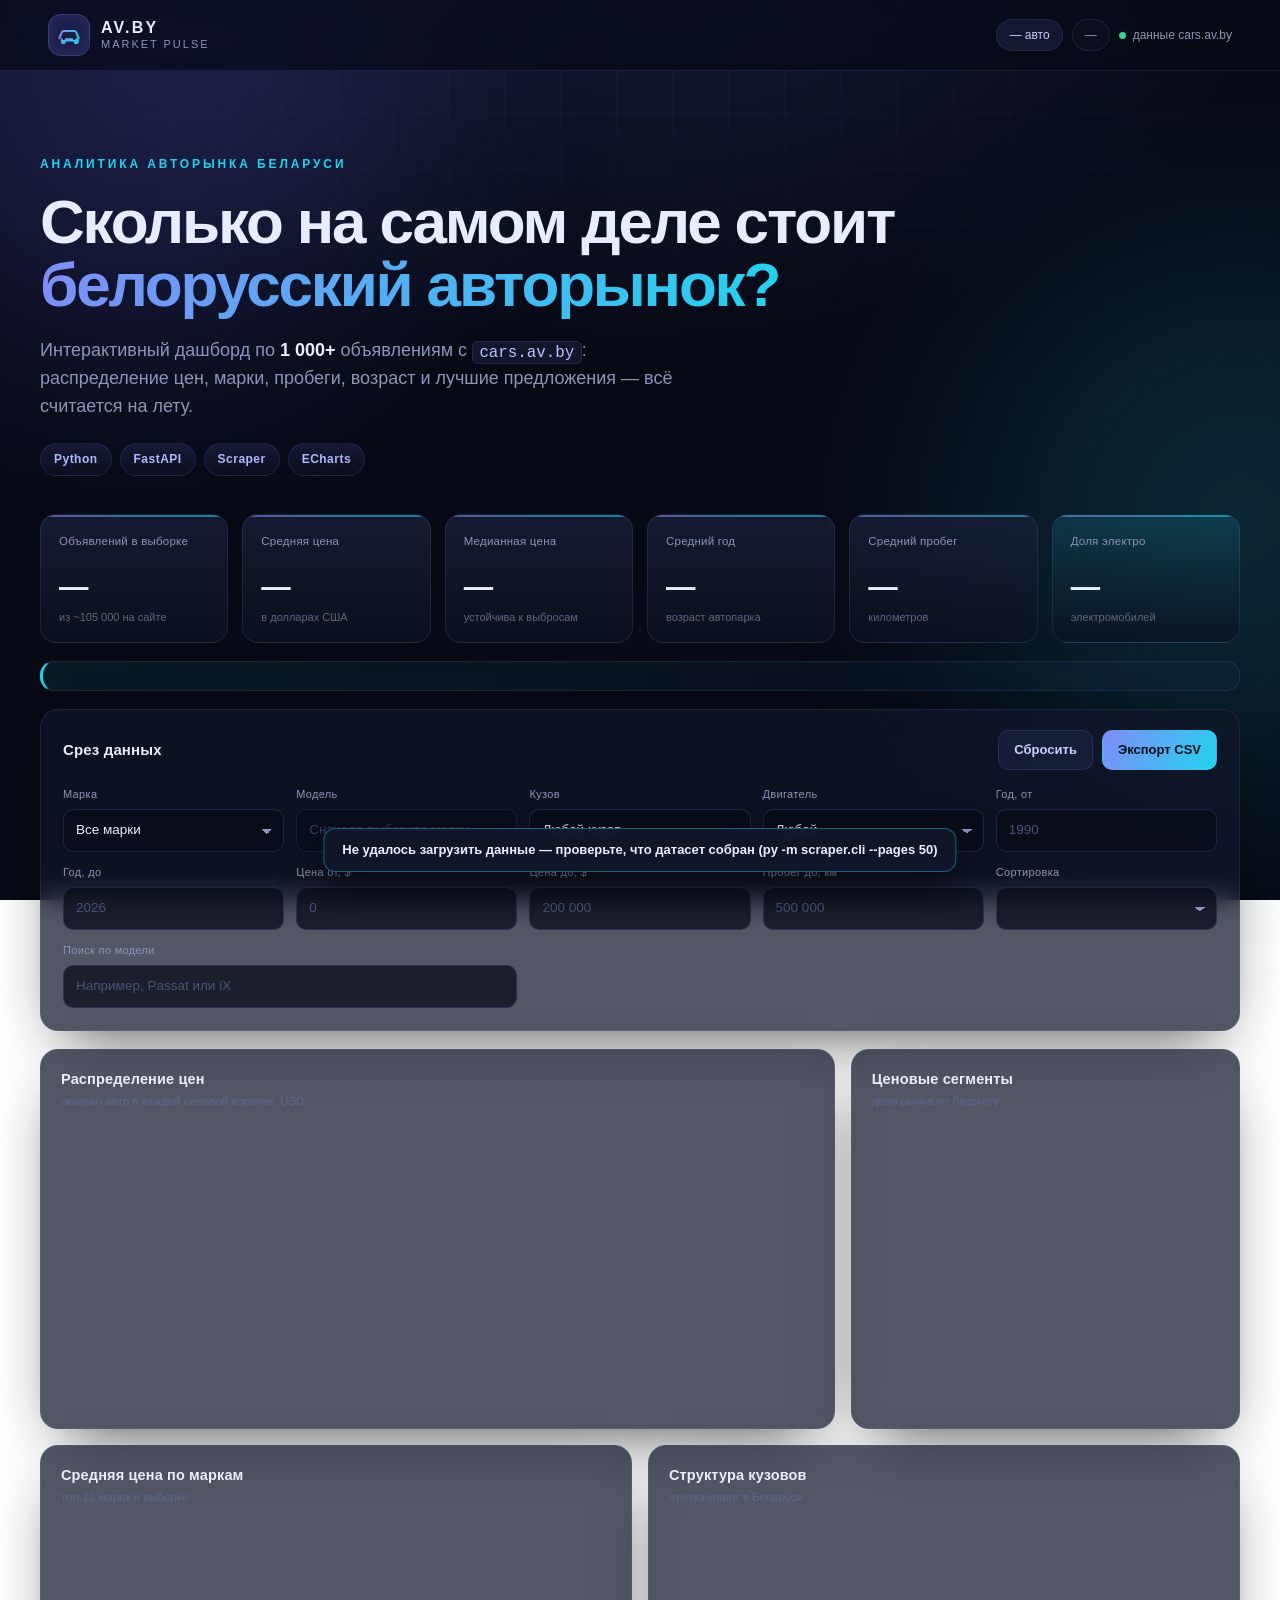
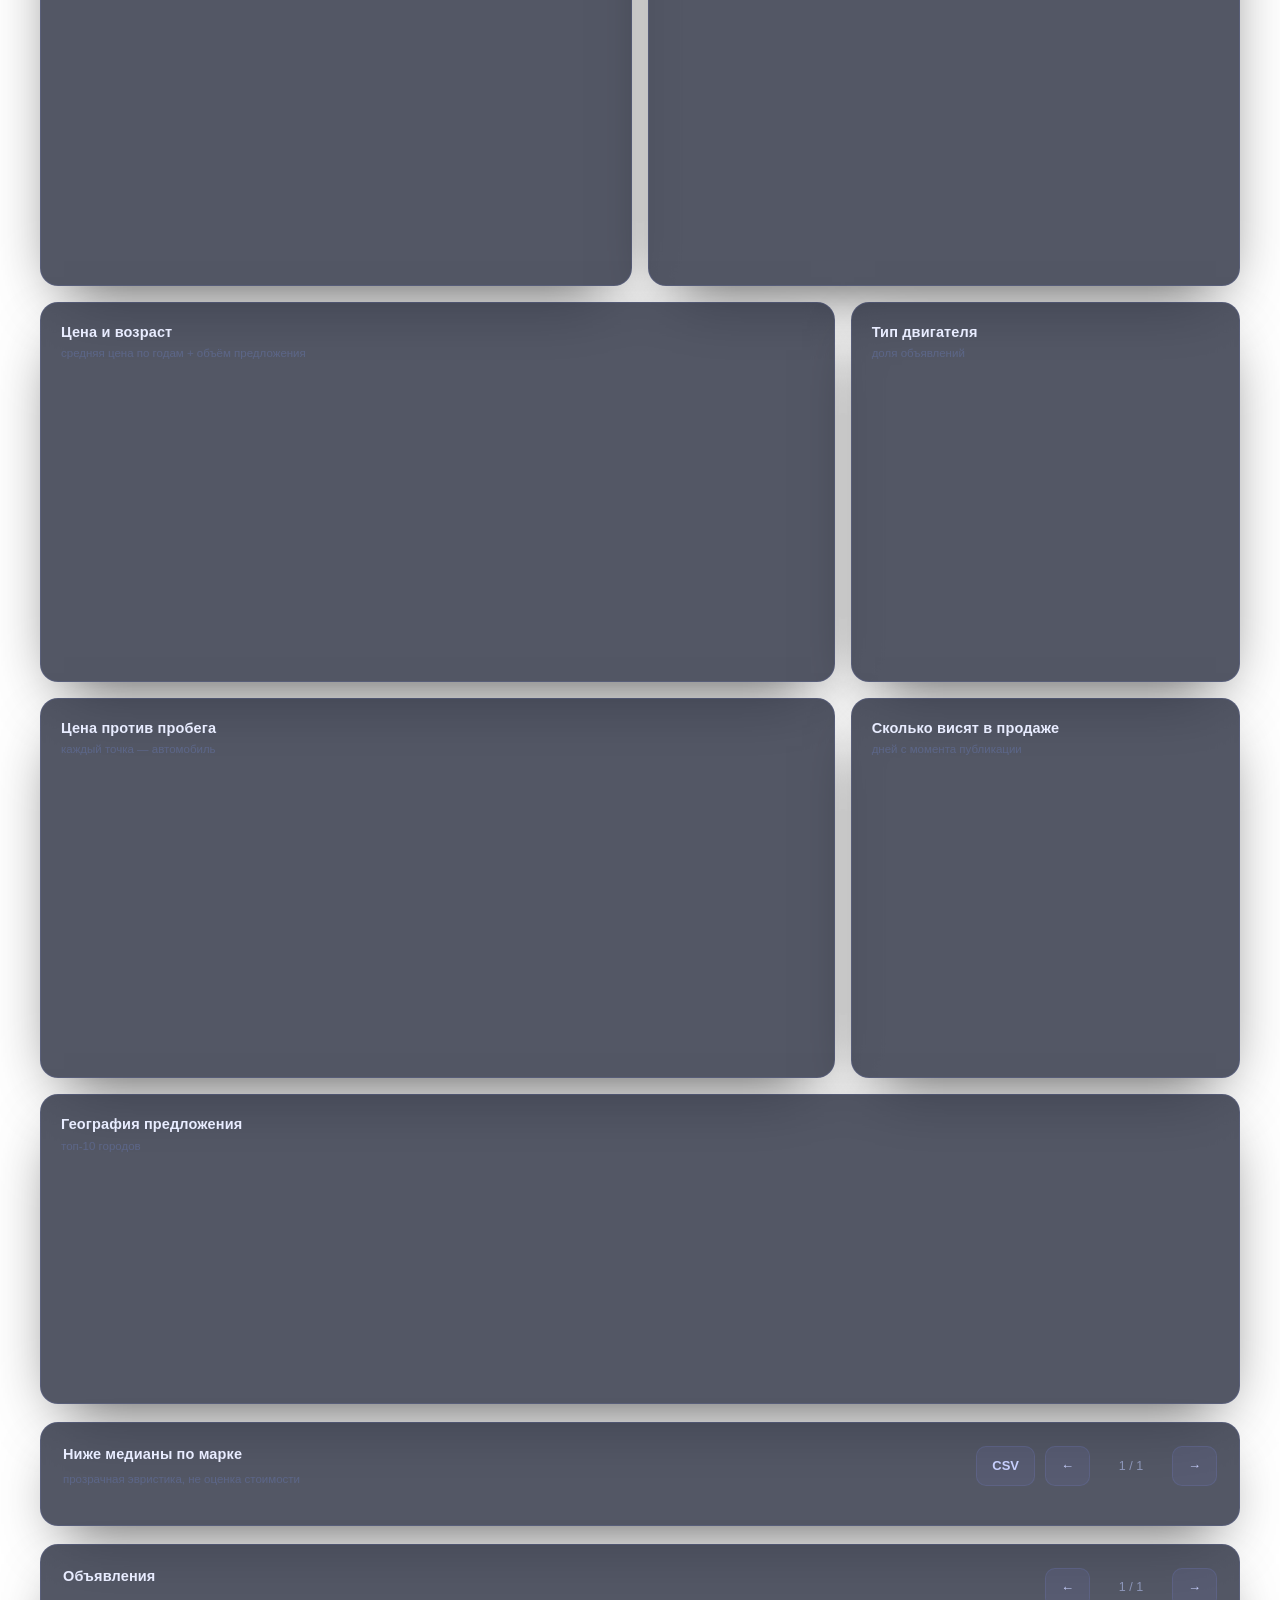
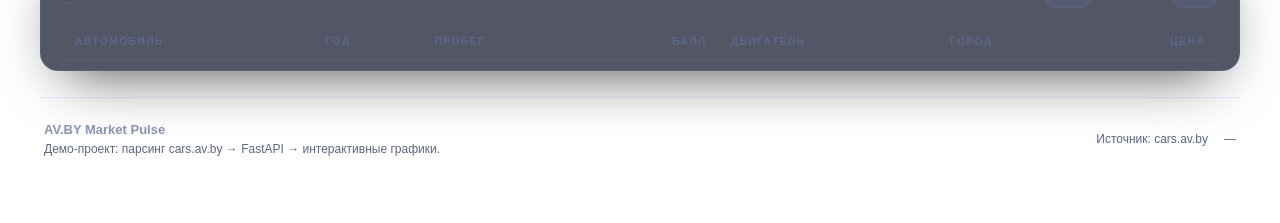
==== commit be4ef0c7: "Add files via upload" ====
--- a/app/static/index.html
+++ b/app/static/index.html
@@ -1,276 +1,283 @@
-<!DOCTYPE html>
-<html lang="ru" data-mode="static">
-<head>
-  <meta charset="utf-8" />
-  <meta name="viewport" content="width=device-width, initial-scale=1" />
-  <title>AV.BY Market Pulse — аналитика авторынка Беларуси</title>
-  <meta name="description" content="Интерактивный дашборд рынка б/у автомобилей Беларуси по данным cars.av.by: цены, марки, пробеги, годы и лучшие предложения." />
-  <link rel="stylesheet" href="styles.css" />
-</head>
-<body>
-  <div class="bg-grid" aria-hidden="true"></div>
-  <div class="bg-glow bg-glow--one" aria-hidden="true"></div>
-  <div class="bg-glow bg-glow--two" aria-hidden="true"></div>
-
-  <header class="topbar">
-    <a class="brand" href="./">
-      <span class="brand__mark" aria-hidden="true">
-        <svg viewBox="0 0 32 32" width="26" height="26" fill="none">
-          <path d="M4 20l3-7a3 3 0 0 1 2.8-2h12.4A3 3 0 0 1 25 13l3 7" stroke="url(#g)" stroke-width="2.4" stroke-linecap="round"/>
-          <path d="M4 20h24v5a2 2 0 0 1-2 2h-2a2 2 0 0 1-2-2v-1H12v1a2 2 0 0 1-2 2H8a2 2 0 0 1-2-2v-5z" fill="url(#g)"/>
-          <circle cx="9.5" cy="20.5" r="1.6" fill="#0a0e1a"/>
-          <circle cx="22.5" cy="20.5" r="1.6" fill="#0a0e1a"/>
-          <defs><linearGradient id="g" x1="4" y1="11" x2="28" y2="27" gradientUnits="userSpaceOnUse"><stop stop-color="#818cf8"/><stop offset="1" stop-color="#22d3ee"/></linearGradient></defs>
-        </svg>
-      </span>
-      <span class="brand__text">
-        <strong>AV.BY</strong>
-        <span>Market Pulse</span>
-      </span>
-    </a>
-    <div class="topbar__meta">
-      <span class="pill" id="meta-count">— авто</span>
-      <span class="pill pill--muted" id="meta-date">—</span>
-      <span class="live"><i></i> данные cars.av.by</span>
-    </div>
-  </header>
-
-  <main class="wrap">
-    <section class="hero">
-      <p class="eyebrow">Аналитика авторынка Беларуси</p>
-      <h1>Сколько на самом деле стоит<br><span class="grad">белорусский авторынок?</span></h1>
-      <p class="hero__lead">
-        Интерактивный дашборд по <strong id="hero-count">1 000+</strong> объявлениям с <code>cars.av.by</code>:
-        распределение цен, марки, пробеги, возраст и лучшие предложения — всё считается на лету.
-      </p>
-      <div class="hero__tags">
-        <span>Python</span><span>FastAPI</span><span>Scraper</span><span>ECharts</span>
-      </div>
-    </section>
-
-    <section class="kpis" id="kpis" aria-label="Ключевые показатели">
-      <article class="kpi">
-        <span class="kpi__label">Объявлений в выборке</span>
-        <strong class="kpi__value" id="kpi-total">—</strong>
-        <span class="kpi__hint">из ~105 000 на сайте</span>
-      </article>
-      <article class="kpi">
-        <span class="kpi__label">Средняя цена</span>
-        <strong class="kpi__value" id="kpi-avg-price">—</strong>
-        <span class="kpi__hint">в долларах США</span>
-      </article>
-      <article class="kpi">
-        <span class="kpi__label">Медианная цена</span>
-        <strong class="kpi__value" id="kpi-median-price">—</strong>
-        <span class="kpi__hint">устойчива к выбросам</span>
-      </article>
-      <article class="kpi">
-        <span class="kpi__label">Средний год</span>
-        <strong class="kpi__value" id="kpi-avg-year">—</strong>
-        <span class="kpi__hint">возраст автопарка</span>
-      </article>
-      <article class="kpi">
-        <span class="kpi__label">Средний пробег</span>
-        <strong class="kpi__value" id="kpi-avg-mileage">—</strong>
-        <span class="kpi__hint">километров</span>
-      </article>
-      <article class="kpi kpi--accent">
-        <span class="kpi__label">Доля электро</span>
-        <strong class="kpi__value" id="kpi-electric">—</strong>
-        <span class="kpi__hint">электромобилей</span>
-      </article>
-    </section>
-
-    <p class="insight" id="insight" aria-live="polite"></p>
-
-    <section class="panel filters" aria-label="Фильтры">
-      <div class="filters__head">
-        <h2>Срез данных</h2>
-        <div class="filters__actions">
-          <button class="btn btn--ghost" id="btn-reset" type="button">Сбросить</button>
-          <a class="btn btn--primary" id="btn-export" href="#" download>Экспорт CSV</a>
-        </div>
-      </div>
-      <div class="filters__grid">
-        <label class="field">
-          <span>Марка</span>
-          <select id="f-brand"><option value="">Все марки</option></select>
-        </label>
-        <label class="field">
-          <span>Кузов</span>
-          <select id="f-body"><option value="">Любой кузов</option></select>
-        </label>
-        <label class="field">
-          <span>Двигатель</span>
-          <select id="f-fuel"><option value="">Любой</option></select>
-        </label>
-        <label class="field">
-          <span>Год, от</span>
-          <input id="f-year-min" type="number" inputmode="numeric" placeholder="1990" />
-        </label>
-        <label class="field">
-          <span>Год, до</span>
-          <input id="f-year-max" type="number" inputmode="numeric" placeholder="2026" />
-        </label>
-        <label class="field">
-          <span>Цена от, $</span>
-          <input id="f-price-min" type="number" inputmode="numeric" placeholder="0" />
-        </label>
-        <label class="field">
-          <span>Цена до, $</span>
-          <input id="f-price-max" type="number" inputmode="numeric" placeholder="200 000" />
-        </label>
-        <label class="field">
-          <span>Пробег до, км</span>
-          <input id="f-mileage-max" type="number" inputmode="numeric" placeholder="500 000" />
-        </label>
-        <label class="field field--wide">
-          <span>Поиск по модели</span>
-          <input id="f-q" type="search" placeholder="Например, Passat или iX" autocomplete="off" />
-        </label>
-        <label class="field">
-          <span>Сортировка</span>
-          <select id="f-sort"></select>
-        </label>
-      </div>
-    </section>
-
-    <section class="charts" id="charts" aria-label="Графики">
-      <article class="panel chart chart--span-8">
-        <header class="chart__head">
-          <h2>Распределение цен</h2>
-          <span class="chart__sub">сколько авто в каждой ценовой корзине, USD</span>
-        </header>
-        <div class="chart__canvas" id="chart-price"></div>
-      </article>
-
-      <article class="panel chart chart--span-4">
-        <header class="chart__head">
-          <h2>Ценовые сегменты</h2>
-          <span class="chart__sub">доля рынка по бюджету</span>
-        </header>
-        <div class="chart__canvas" id="chart-segments"></div>
-      </article>
-
-      <article class="panel chart chart--span-6">
-        <header class="chart__head">
-          <h2>Средняя цена по маркам</h2>
-          <span class="chart__sub">топ-12 марок в выборке</span>
-        </header>
-        <div class="chart__canvas chart__canvas--tall" id="chart-brands"></div>
-      </article>
-
-      <article class="panel chart chart--span-6">
-        <header class="chart__head">
-          <h2>Структура кузовов</h2>
-          <span class="chart__sub">что покупают в Беларуси</span>
-        </header>
-        <div class="chart__canvas chart__canvas--tall" id="chart-body"></div>
-      </article>
-
-      <article class="panel chart chart--span-8">
-        <header class="chart__head">
-          <h2>Цена и возраст</h2>
-          <span class="chart__sub">средняя цена по годам + объём предложения</span>
-        </header>
-        <div class="chart__canvas" id="chart-year"></div>
-      </article>
-
-      <article class="panel chart chart--span-4">
-        <header class="chart__head">
-          <h2>Тип двигателя</h2>
-          <span class="chart__sub">доля объявлений</span>
-        </header>
-        <div class="chart__canvas" id="chart-fuel"></div>
-      </article>
-
-      <article class="panel chart chart--span-8">
-        <header class="chart__head">
-          <h2>Цена против пробега</h2>
-          <span class="chart__sub">каждый точка — автомобиль</span>
-        </header>
-        <div class="chart__canvas" id="chart-scatter"></div>
-      </article>
-
-      <article class="panel chart chart--span-4">
-        <header class="chart__head">
-          <h2>Сколько висят в продаже</h2>
-          <span class="chart__sub">дней с момента публикации</span>
-        </header>
-        <div class="chart__canvas" id="chart-days"></div>
-      </article>
-
-      <article class="panel chart chart--span-12">
-        <header class="chart__head">
-          <h2>География предложения</h2>
-          <span class="chart__sub">топ-10 городов</span>
-        </header>
-        <div class="chart__canvas chart__canvas--short" id="chart-locations"></div>
-      </article>
-    </section>
-
-    <section class="panel deals" id="deals-section" aria-label="Ниже медианы по марке">
-      <header class="chart__head table-panel__head">
-        <div>
-          <h2>Ниже медианы по марке</h2>
-          <span class="chart__sub" id="deals-total">прозрачная эвристика, не оценка стоимости</span>
-        </div>
-        <div class="pager">
-          <a class="btn btn--ghost" id="btn-deals-export" href="#" title="Скачать все объявления ниже медианы (CSV)">CSV</a>
-          <button class="btn btn--ghost" id="btn-deals-prev" type="button" aria-label="Предыдущая страница">←</button>
-          <span id="deals-page-info">1 / 1</span>
-          <button class="btn btn--ghost" id="btn-deals-next" type="button" aria-label="Следующая страница">→</button>
-        </div>
-      </header>
-      <div class="deals__grid" id="deals"></div>
-    </section>
-
-    <section class="panel table-panel" aria-label="Объявления">
-      <header class="chart__head table-panel__head">
-        <div>
-          <h2>Объявления</h2>
-          <span class="chart__sub" id="table-total">—</span>
-        </div>
-        <div class="pager">
-          <button class="btn btn--ghost" id="btn-prev" type="button" aria-label="Предыдущая страница">←</button>
-          <span id="page-info">1 / 1</span>
-          <button class="btn btn--ghost" id="btn-next" type="button" aria-label="Следующая страница">→</button>
-        </div>
-      </header>
-      <div class="table-scroll">
-        <table>
-          <thead>
-            <tr>
-              <th>Автомобиль</th>
-              <th>Год</th>
-              <th>Пробег</th>
-              <th>Двигатель</th>
-              <th>Город</th>
-              <th class="ta-right">Цена</th>
-            </tr>
-          </thead>
-          <tbody id="table-body"></tbody>
-        </table>
-      </div>
-    </section>
-
-    <footer class="footer">
-      <div>
-        <strong>AV.BY Market Pulse</strong>
-        <span>Демо-проект: парсинг cars.av.by → FastAPI → интерактивные графики.</span>
-      </div>
-      <div class="footer__meta">
-        <span id="footer-source">Источник: cars.av.by</span>
-        <span id="footer-date">—</span>
-      </div>
-    </footer>
-  </main>
-
-  <div class="loading" id="loading" aria-hidden="true"><span></span></div>
-  <div class="toast" id="toast" role="status" aria-live="polite"></div>
-
-  <script src="vendor/echarts.min.js"></script>
-  <script src="analytics.js"></script>
-  <script src="app.js"></script>
-</body>
-</html>
+<!DOCTYPE html>
+<html lang="ru">
+<head>
+  <meta charset="utf-8" />
+  <meta name="viewport" content="width=device-width, initial-scale=1" />
+  <title>AV.BY Market Pulse — аналитика авторынка Беларуси</title>
+  <meta name="description" content="Интерактивный дашборд рынка б/у автомобилей Беларуси по данным cars.av.by: цены, марки, пробеги, годы и лучшие предложения." />
+  <link rel="stylesheet" href="styles.css" />
+</head>
+<body>
+  <div class="bg-grid" aria-hidden="true"></div>
+  <div class="bg-glow bg-glow--one" aria-hidden="true"></div>
+  <div class="bg-glow bg-glow--two" aria-hidden="true"></div>
+
+  <header class="topbar">
+    <a class="brand" href="./">
+      <span class="brand__mark" aria-hidden="true">
+        <svg viewBox="0 0 32 32" width="26" height="26" fill="none">
+          <path d="M4 20l3-7a3 3 0 0 1 2.8-2h12.4A3 3 0 0 1 25 13l3 7" stroke="url(#g)" stroke-width="2.4" stroke-linecap="round"/>
+          <path d="M4 20h24v5a2 2 0 0 1-2 2h-2a2 2 0 0 1-2-2v-1H12v1a2 2 0 0 1-2 2H8a2 2 0 0 1-2-2v-5z" fill="url(#g)"/>
+          <circle cx="9.5" cy="20.5" r="1.6" fill="#0a0e1a"/>
+          <circle cx="22.5" cy="20.5" r="1.6" fill="#0a0e1a"/>
+          <defs><linearGradient id="g" x1="4" y1="11" x2="28" y2="27" gradientUnits="userSpaceOnUse"><stop stop-color="#818cf8"/><stop offset="1" stop-color="#22d3ee"/></linearGradient></defs>
+        </svg>
+      </span>
+      <span class="brand__text">
+        <strong>AV.BY</strong>
+        <span>Market Pulse</span>
+      </span>
+    </a>
+    <div class="topbar__meta">
+      <span class="pill" id="meta-count">— авто</span>
+      <span class="pill pill--muted" id="meta-date">—</span>
+      <span class="live"><i></i> данные cars.av.by</span>
+    </div>
+  </header>
+
+  <main class="wrap">
+    <section class="hero">
+      <p class="eyebrow">Аналитика авторынка Беларуси</p>
+      <h1>Сколько на самом деле стоит<br><span class="grad">белорусский авторынок?</span></h1>
+      <p class="hero__lead">
+        Интерактивный дашборд по <strong id="hero-count">1 000+</strong> объявлениям с <code>cars.av.by</code>:
+        распределение цен, марки, пробеги, возраст и лучшие предложения — всё считается на лету.
+      </p>
+      <div class="hero__tags">
+        <span>Python</span><span>FastAPI</span><span>Scraper</span><span>ECharts</span>
+      </div>
+    </section>
+
+    <section class="kpis" id="kpis" aria-label="Ключевые показатели">
+      <article class="kpi">
+        <span class="kpi__label">Объявлений в выборке</span>
+        <strong class="kpi__value" id="kpi-total">—</strong>
+        <span class="kpi__hint">из ~105 000 на сайте</span>
+      </article>
+      <article class="kpi">
+        <span class="kpi__label">Средняя цена</span>
+        <strong class="kpi__value" id="kpi-avg-price">—</strong>
+        <span class="kpi__hint">в долларах США</span>
+      </article>
+      <article class="kpi">
+        <span class="kpi__label">Медианная цена</span>
+        <strong class="kpi__value" id="kpi-median-price">—</strong>
+        <span class="kpi__hint">устойчива к выбросам</span>
+      </article>
+      <article class="kpi">
+        <span class="kpi__label">Средний год</span>
+        <strong class="kpi__value" id="kpi-avg-year">—</strong>
+        <span class="kpi__hint">возраст автопарка</span>
+      </article>
+      <article class="kpi">
+        <span class="kpi__label">Средний пробег</span>
+        <strong class="kpi__value" id="kpi-avg-mileage">—</strong>
+        <span class="kpi__hint">километров</span>
+      </article>
+      <article class="kpi kpi--accent">
+        <span class="kpi__label">Доля электро</span>
+        <strong class="kpi__value" id="kpi-electric">—</strong>
+        <span class="kpi__hint">электромобилей</span>
+      </article>
+    </section>
+
+    <p class="insight" id="insight" aria-live="polite"></p>
+
+    <section class="panel filters" aria-label="Фильтры">
+      <div class="filters__head">
+        <h2>Срез данных</h2>
+        <div class="filters__actions">
+          <button class="btn btn--ghost" id="btn-reset" type="button">Сбросить</button>
+          <a class="btn btn--primary" id="btn-export" href="#" download>Экспорт CSV</a>
+        </div>
+      </div>
+      <div class="filters__grid">
+        <label class="field">
+          <span>Марка</span>
+          <select id="f-brand"><option value="">Все марки</option></select>
+        </label>
+        <label class="field">
+          <span>Модель</span>
+          <select id="f-model" disabled>
+            <option value="">Сначала выберите марку</option>
+          </select>
+        </label>
+        <label class="field">
+          <span>Кузов</span>
+          <select id="f-body"><option value="">Любой кузов</option></select>
+        </label>
+        <label class="field">
+          <span>Двигатель</span>
+          <select id="f-fuel"><option value="">Любой</option></select>
+        </label>
+        <label class="field">
+          <span>Год, от</span>
+          <input id="f-year-min" type="number" inputmode="numeric" placeholder="1990" />
+        </label>
+        <label class="field">
+          <span>Год, до</span>
+          <input id="f-year-max" type="number" inputmode="numeric" placeholder="2026" />
+        </label>
+        <label class="field">
+          <span>Цена от, $</span>
+          <input id="f-price-min" type="number" inputmode="numeric" placeholder="0" />
+        </label>
+        <label class="field">
+          <span>Цена до, $</span>
+          <input id="f-price-max" type="number" inputmode="numeric" placeholder="200 000" />
+        </label>
+        <label class="field">
+          <span>Пробег до, км</span>
+          <input id="f-mileage-max" type="number" inputmode="numeric" placeholder="500 000" />
+        </label>
+        <label class="field">
+          <span>Сортировка</span>
+          <select id="f-sort"></select>
+        </label>
+        <label class="field field--wide">
+          <span>Поиск по модели</span>
+          <input id="f-q" type="search" placeholder="Например, Passat или iX" autocomplete="off" />
+        </label>
+      </div>
+    </section>
+
+    <section class="charts" id="charts" aria-label="Графики">
+      <article class="panel chart chart--span-8">
+        <header class="chart__head">
+          <h2>Распределение цен</h2>
+          <span class="chart__sub">сколько авто в каждой ценовой корзине, USD</span>
+        </header>
+        <div class="chart__canvas" id="chart-price"></div>
+      </article>
+
+      <article class="panel chart chart--span-4">
+        <header class="chart__head">
+          <h2>Ценовые сегменты</h2>
+          <span class="chart__sub">доля рынка по бюджету</span>
+        </header>
+        <div class="chart__canvas" id="chart-segments"></div>
+      </article>
+
+      <article class="panel chart chart--span-6">
+        <header class="chart__head">
+          <h2>Средняя цена по маркам</h2>
+          <span class="chart__sub">топ-12 марок в выборке</span>
+        </header>
+        <div class="chart__canvas chart__canvas--tall" id="chart-brands"></div>
+      </article>
+
+      <article class="panel chart chart--span-6">
+        <header class="chart__head">
+          <h2>Структура кузовов</h2>
+          <span class="chart__sub">что покупают в Беларуси</span>
+        </header>
+        <div class="chart__canvas chart__canvas--tall" id="chart-body"></div>
+      </article>
+
+      <article class="panel chart chart--span-8">
+        <header class="chart__head">
+          <h2>Цена и возраст</h2>
+          <span class="chart__sub">средняя цена по годам + объём предложения</span>
+        </header>
+        <div class="chart__canvas" id="chart-year"></div>
+      </article>
+
+      <article class="panel chart chart--span-4">
+        <header class="chart__head">
+          <h2>Тип двигателя</h2>
+          <span class="chart__sub">доля объявлений</span>
+        </header>
+        <div class="chart__canvas" id="chart-fuel"></div>
+      </article>
+
+      <article class="panel chart chart--span-8">
+        <header class="chart__head">
+          <h2>Цена против пробега</h2>
+          <span class="chart__sub">каждый точка — автомобиль</span>
+        </header>
+        <div class="chart__canvas" id="chart-scatter"></div>
+      </article>
+
+      <article class="panel chart chart--span-4">
+        <header class="chart__head">
+          <h2>Сколько висят в продаже</h2>
+          <span class="chart__sub">дней с момента публикации</span>
+        </header>
+        <div class="chart__canvas" id="chart-days"></div>
+      </article>
+
+      <article class="panel chart chart--span-12">
+        <header class="chart__head">
+          <h2>География предложения</h2>
+          <span class="chart__sub">топ-10 городов</span>
+        </header>
+        <div class="chart__canvas chart__canvas--short" id="chart-locations"></div>
+      </article>
+    </section>
+
+    <section class="panel deals" id="deals-section" aria-label="Ниже медианы по марке">
+      <header class="chart__head table-panel__head">
+        <div>
+          <h2 id="deals-title">Ниже медианы по марке</h2>
+          <span class="chart__sub" id="deals-total">прозрачная эвристика, не оценка стоимости</span>
+        </div>
+        <div class="pager">
+          <a class="btn btn--ghost" id="btn-deals-export" href="#" title="Скачать все объявления ниже медианы (CSV)">CSV</a>
+          <button class="btn btn--ghost" id="btn-deals-prev" type="button" aria-label="Предыдущая страница">←</button>
+          <span id="deals-page-info">1 / 1</span>
+          <button class="btn btn--ghost" id="btn-deals-next" type="button" aria-label="Следующая страница">→</button>
+        </div>
+      </header>
+      <div class="deals__grid" id="deals"></div>
+    </section>
+
+    <section class="panel table-panel" aria-label="Объявления">
+      <header class="chart__head table-panel__head">
+        <div>
+          <h2>Объявления</h2>
+          <span class="chart__sub" id="table-total">—</span>
+        </div>
+        <div class="pager">
+          <button class="btn btn--ghost" id="btn-prev" type="button" aria-label="Предыдущая страница">←</button>
+          <span id="page-info">1 / 1</span>
+          <button class="btn btn--ghost" id="btn-next" type="button" aria-label="Следующая страница">→</button>
+        </div>
+      </header>
+      <div class="table-scroll">
+        <table>
+          <thead>
+            <tr>
+              <th>Автомобиль</th>
+              <th>Год</th>
+              <th>Пробег</th>
+              <th class="ta-right" title="Скоринг 0–10: до 5 баллов за свежий год и до 5 за меньший пробег">Балл</th>
+              <th>Двигатель</th>
+              <th>Город</th>
+              <th class="ta-right">Цена</th>
+            </tr>
+          </thead>
+          <tbody id="table-body"></tbody>
+        </table>
+      </div>
+    </section>
+
+    <footer class="footer">
+      <div>
+        <strong>AV.BY Market Pulse</strong>
+        <span>Демо-проект: парсинг cars.av.by → FastAPI → интерактивные графики.</span>
+      </div>
+      <div class="footer__meta">
+        <span id="footer-source">Источник: cars.av.by</span>
+        <span id="footer-date">—</span>
+      </div>
+    </footer>
+  </main>
+
+  <div class="loading" id="loading" aria-hidden="true"><span></span></div>
+  <div class="toast" id="toast" role="status" aria-live="polite"></div>
+
+  <script src="vendor/echarts.min.js"></script>
+  <script src="analytics.js"></script>
+  <script src="app.js"></script>
+</body>
+</html>
--- a/app/static/styles.css
+++ b/app/static/styles.css
@@ -259,6 +259,7 @@
   background-repeat: no-repeat;
 }
 .field input::placeholder { color: #4a5476; }
+.field select:disabled { color: #4a5476; cursor: not-allowed; opacity: 0.7; }
 .field input:focus, .field select:focus {
   border-color: rgba(34, 211, 238, 0.55);
   box-shadow: 0 0 0 3px rgba(34, 211, 238, 0.1);
@@ -340,7 +341,9 @@
 .deal__body { min-width: 0; display: flex; flex-direction: column; gap: 3px; }
 .deal__name { font-size: 13px; font-weight: 700; white-space: nowrap; overflow: hidden; text-overflow: ellipsis; }
 .deal__meta { font-size: 11px; color: var(--muted); white-space: nowrap; overflow: hidden; text-overflow: ellipsis; }
-.deal__price { font-size: 14px; font-weight: 800; color: #fff; margin-top: auto; }
+.deal__median { font-size: 10px; color: #7c87ad; white-space: nowrap; overflow: hidden; text-overflow: ellipsis; }
+.deal__price { font-size: 14px; font-weight: 800; color: #fff; }
+.deal__footer { margin-top: auto; display: flex; align-items: center; justify-content: space-between; gap: 6px; }
 .deal__badge {
   position: absolute;
   top: 8px;
@@ -353,6 +356,19 @@
   color: #6ee7b7;
   border: 1px solid rgba(52, 211, 153, 0.35);
 }
+.score-pill {
+  display: inline-block;
+  font-size: 11px;
+  font-weight: 800;
+  padding: 2px 8px;
+  border-radius: 999px;
+  background: rgba(129, 140, 248, 0.18);
+  color: #c7d2fe;
+  border: 1px solid rgba(129, 140, 248, 0.45);
+  white-space: nowrap;
+  cursor: help;
+}
+.score-pill__label { font-weight: 600; font-size: 9px; letter-spacing: 0.04em; text-transform: uppercase; color: #a5b4fc; }
 
 /* ---------- table ---------- */
 .table-panel { padding: 20px 22px 10px; }
